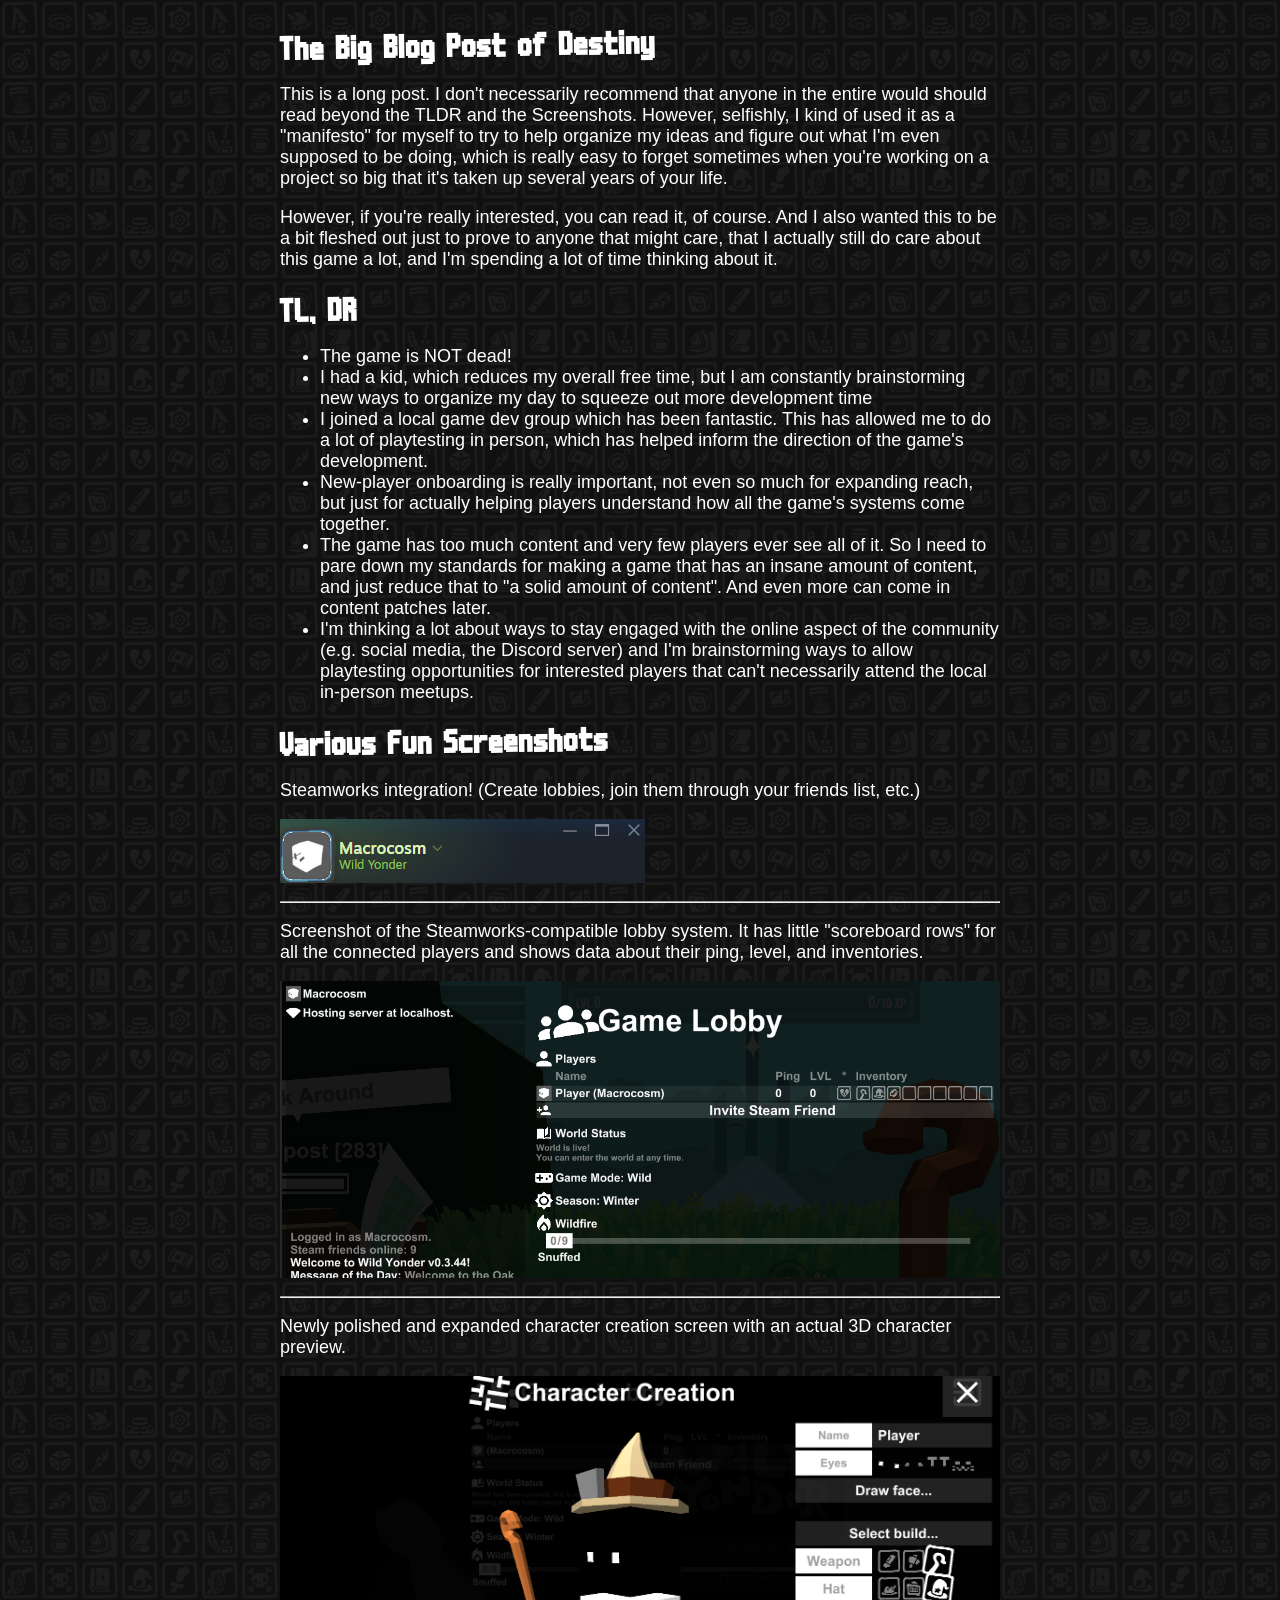
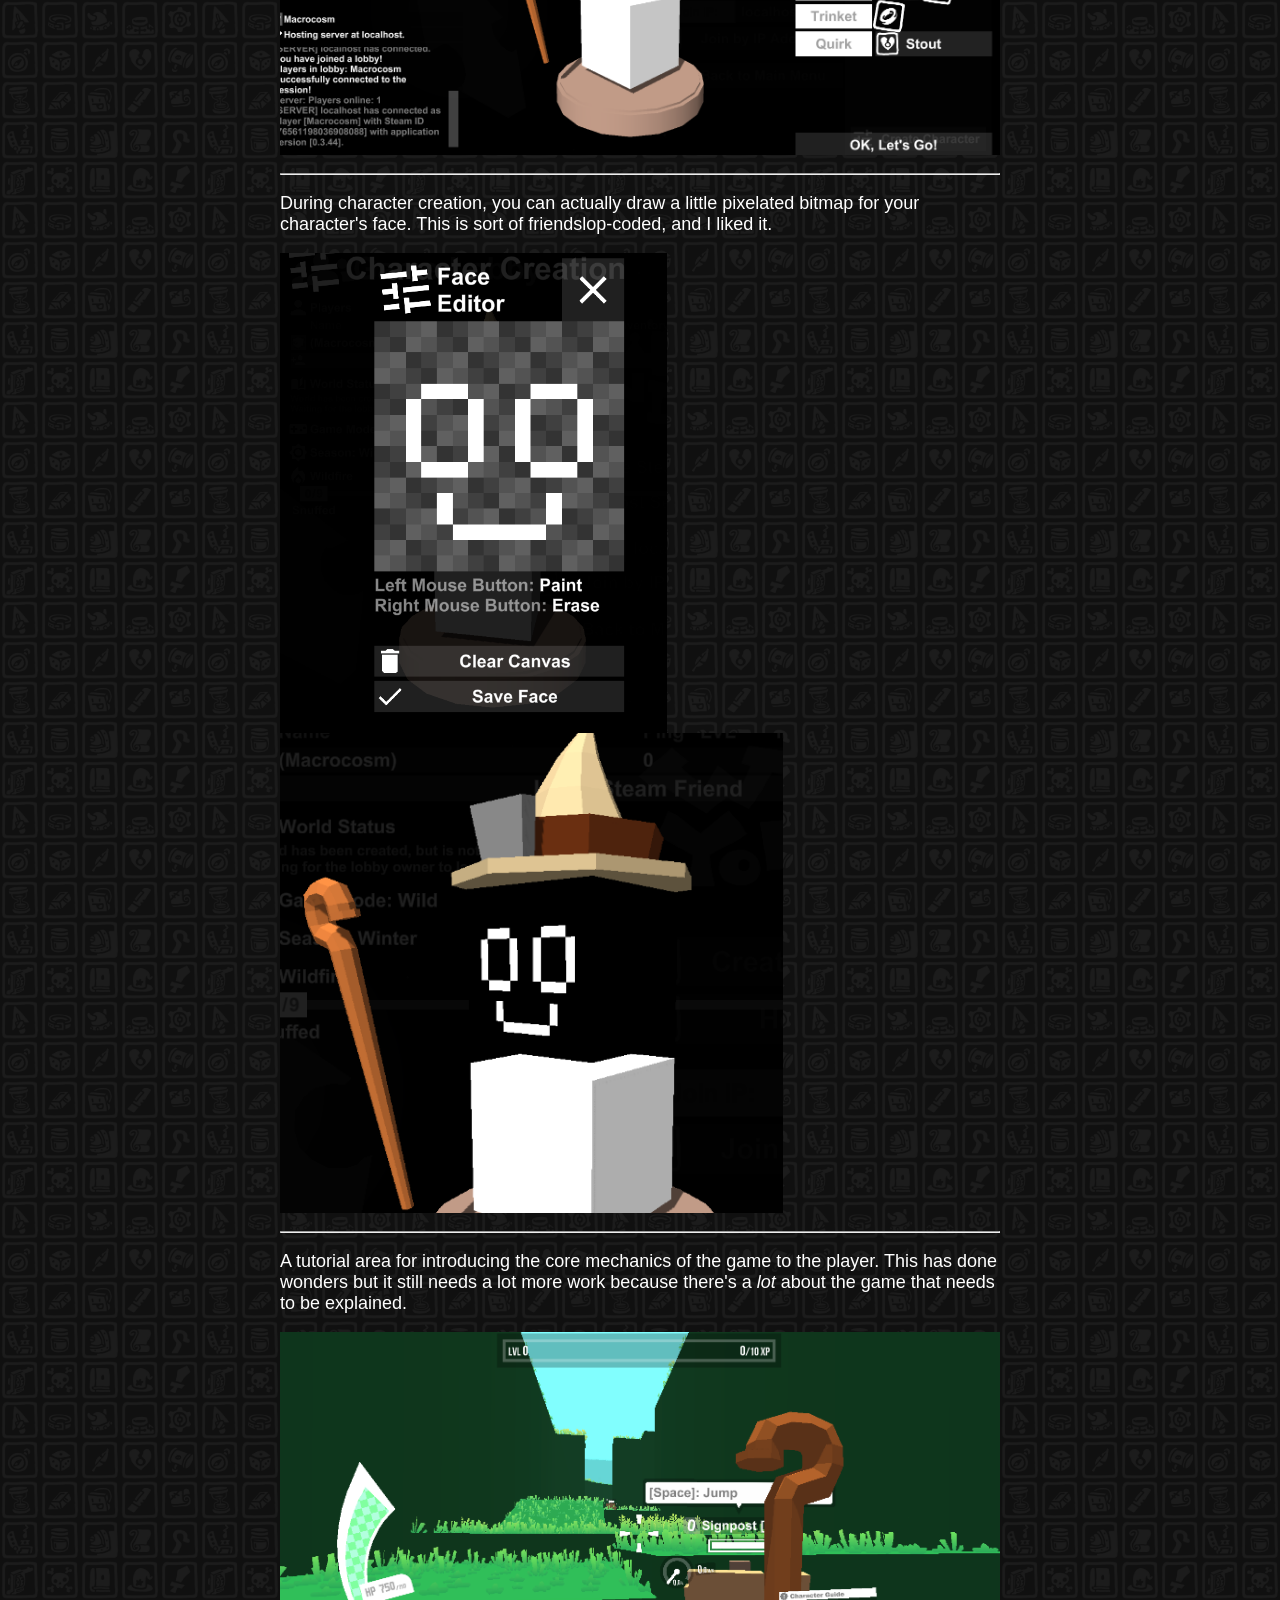
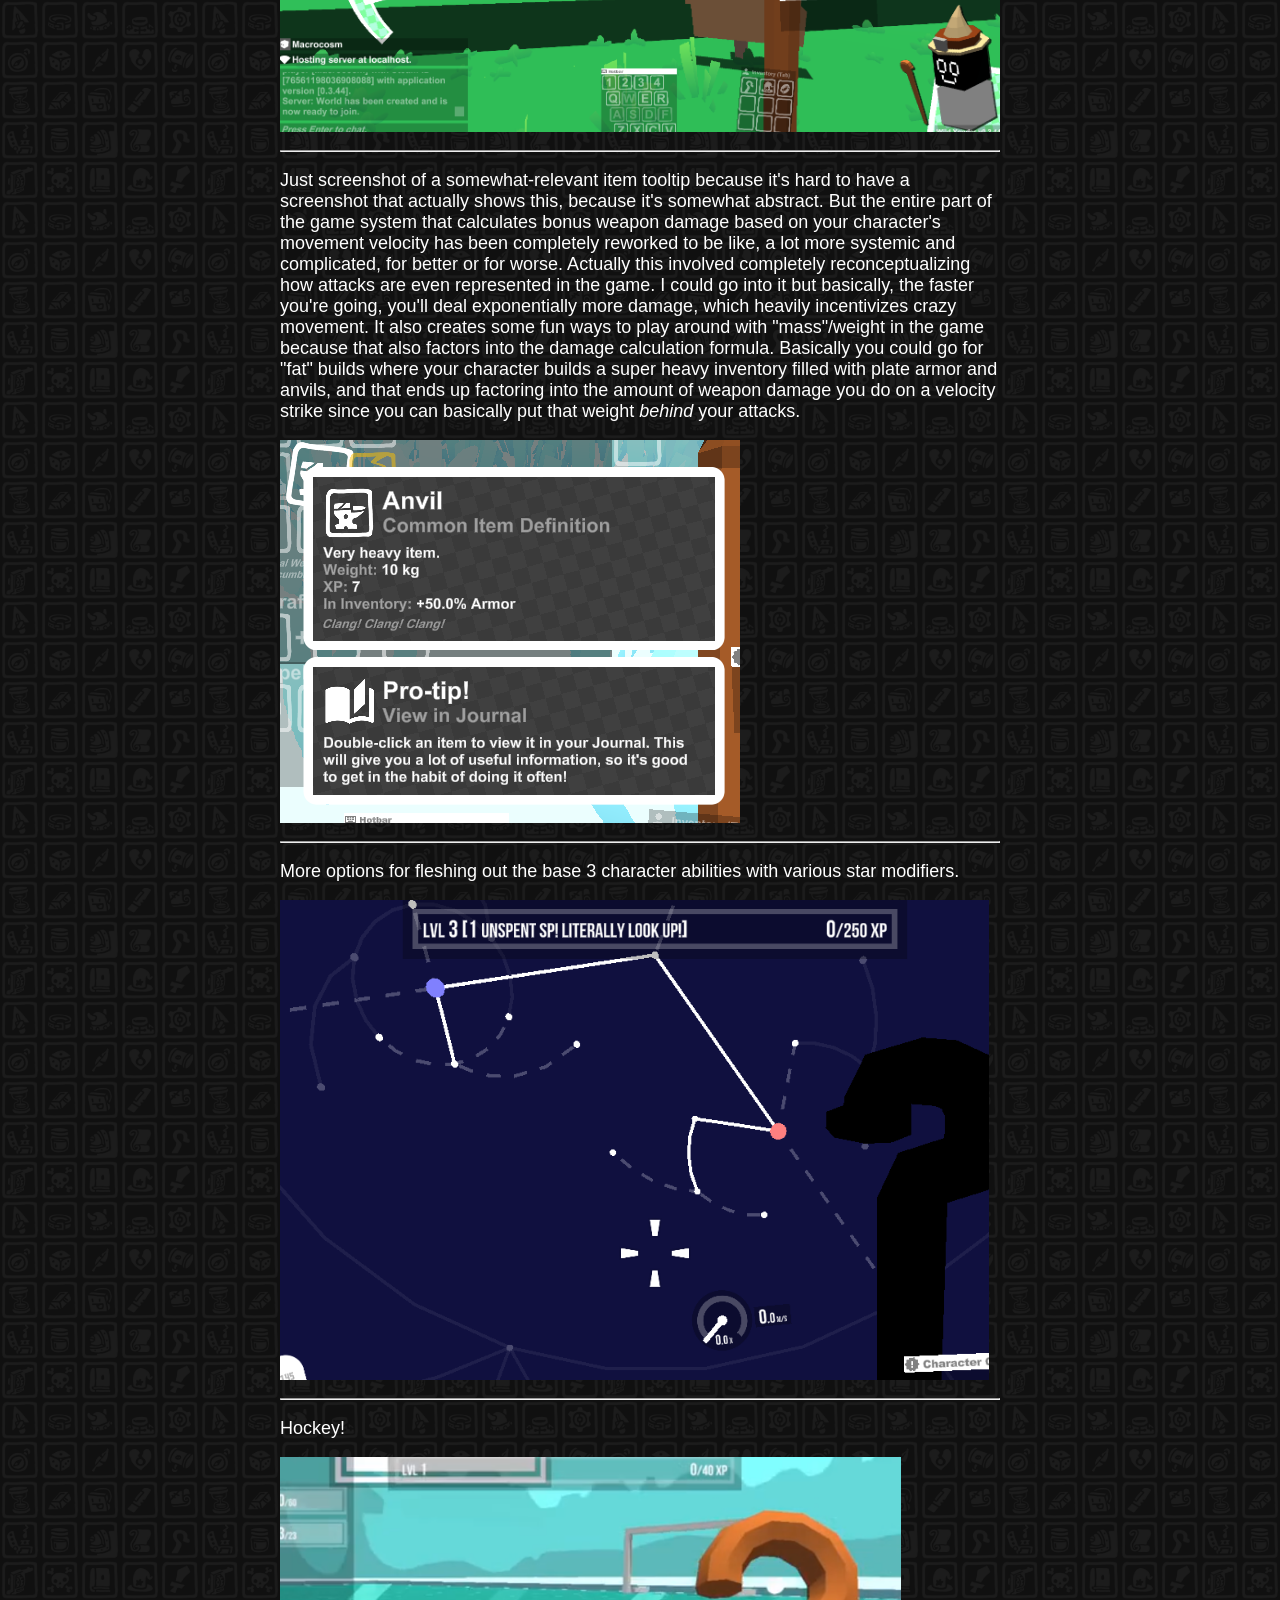
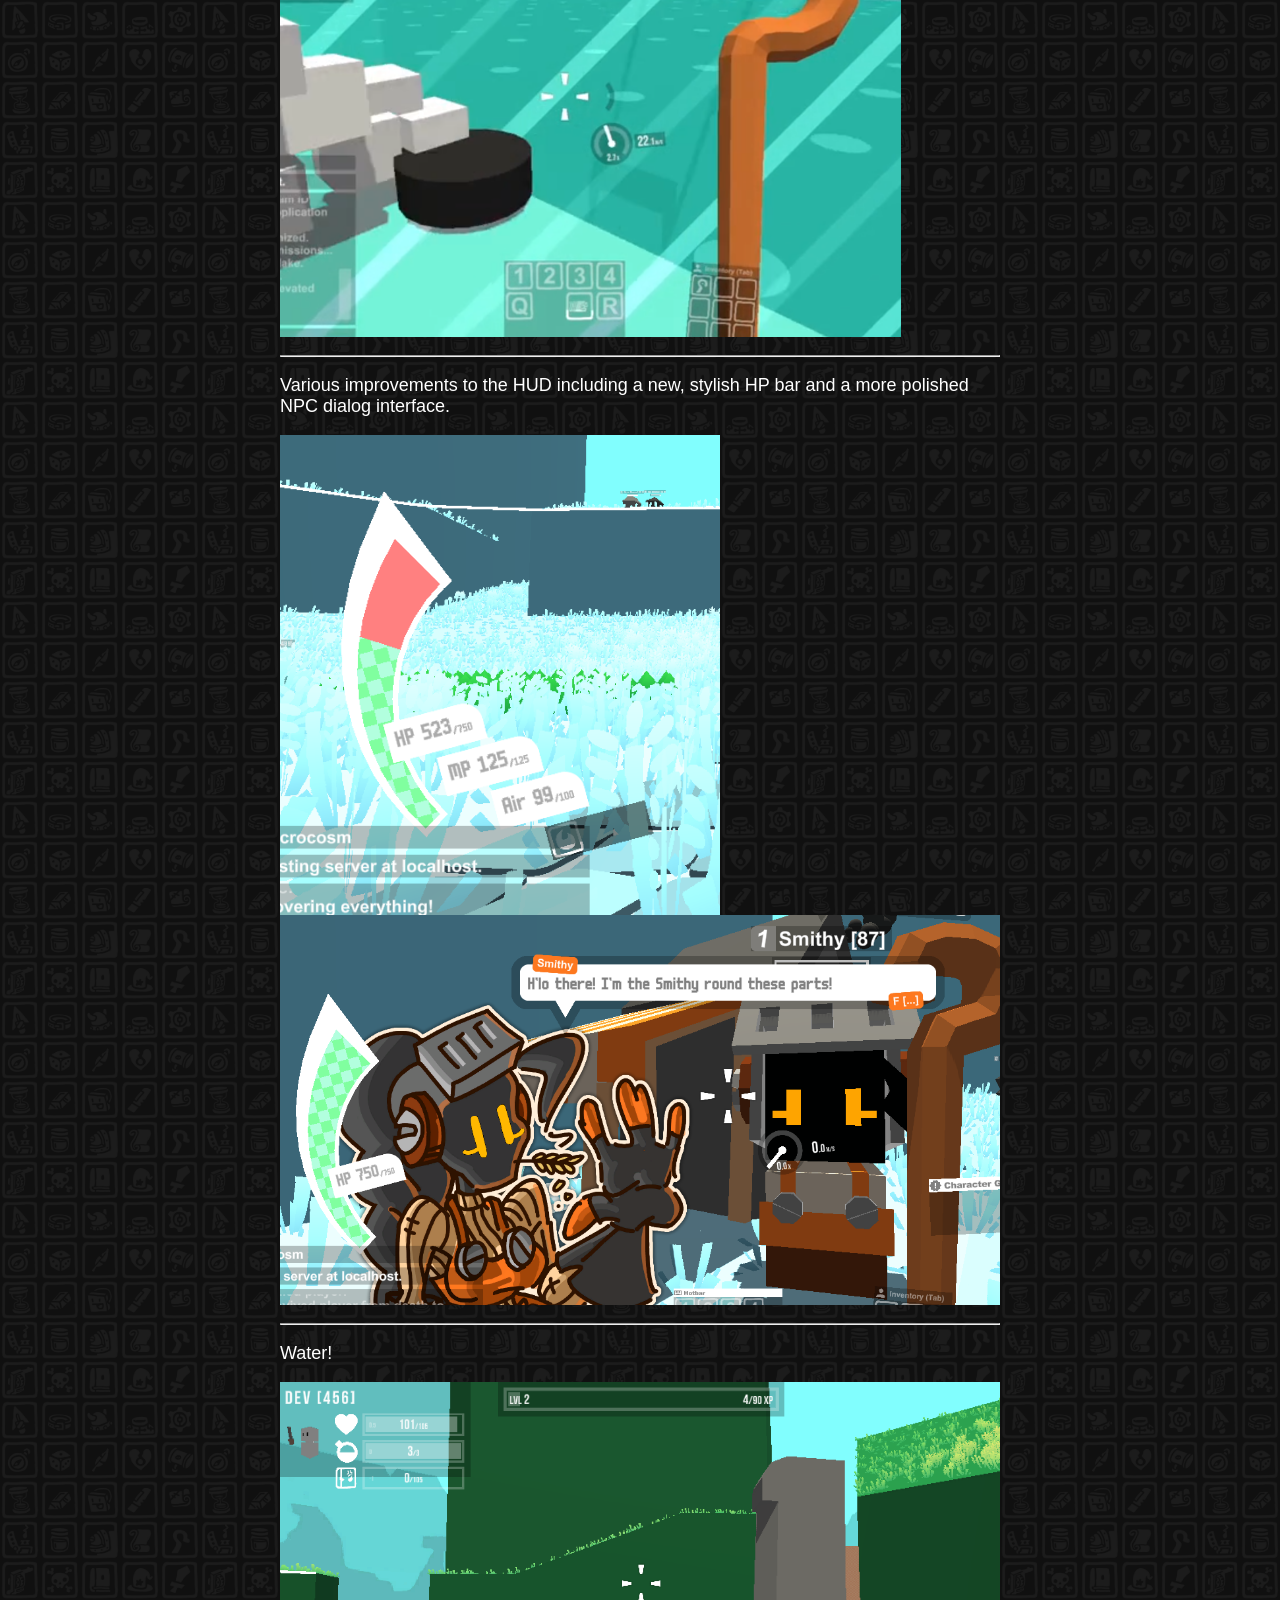
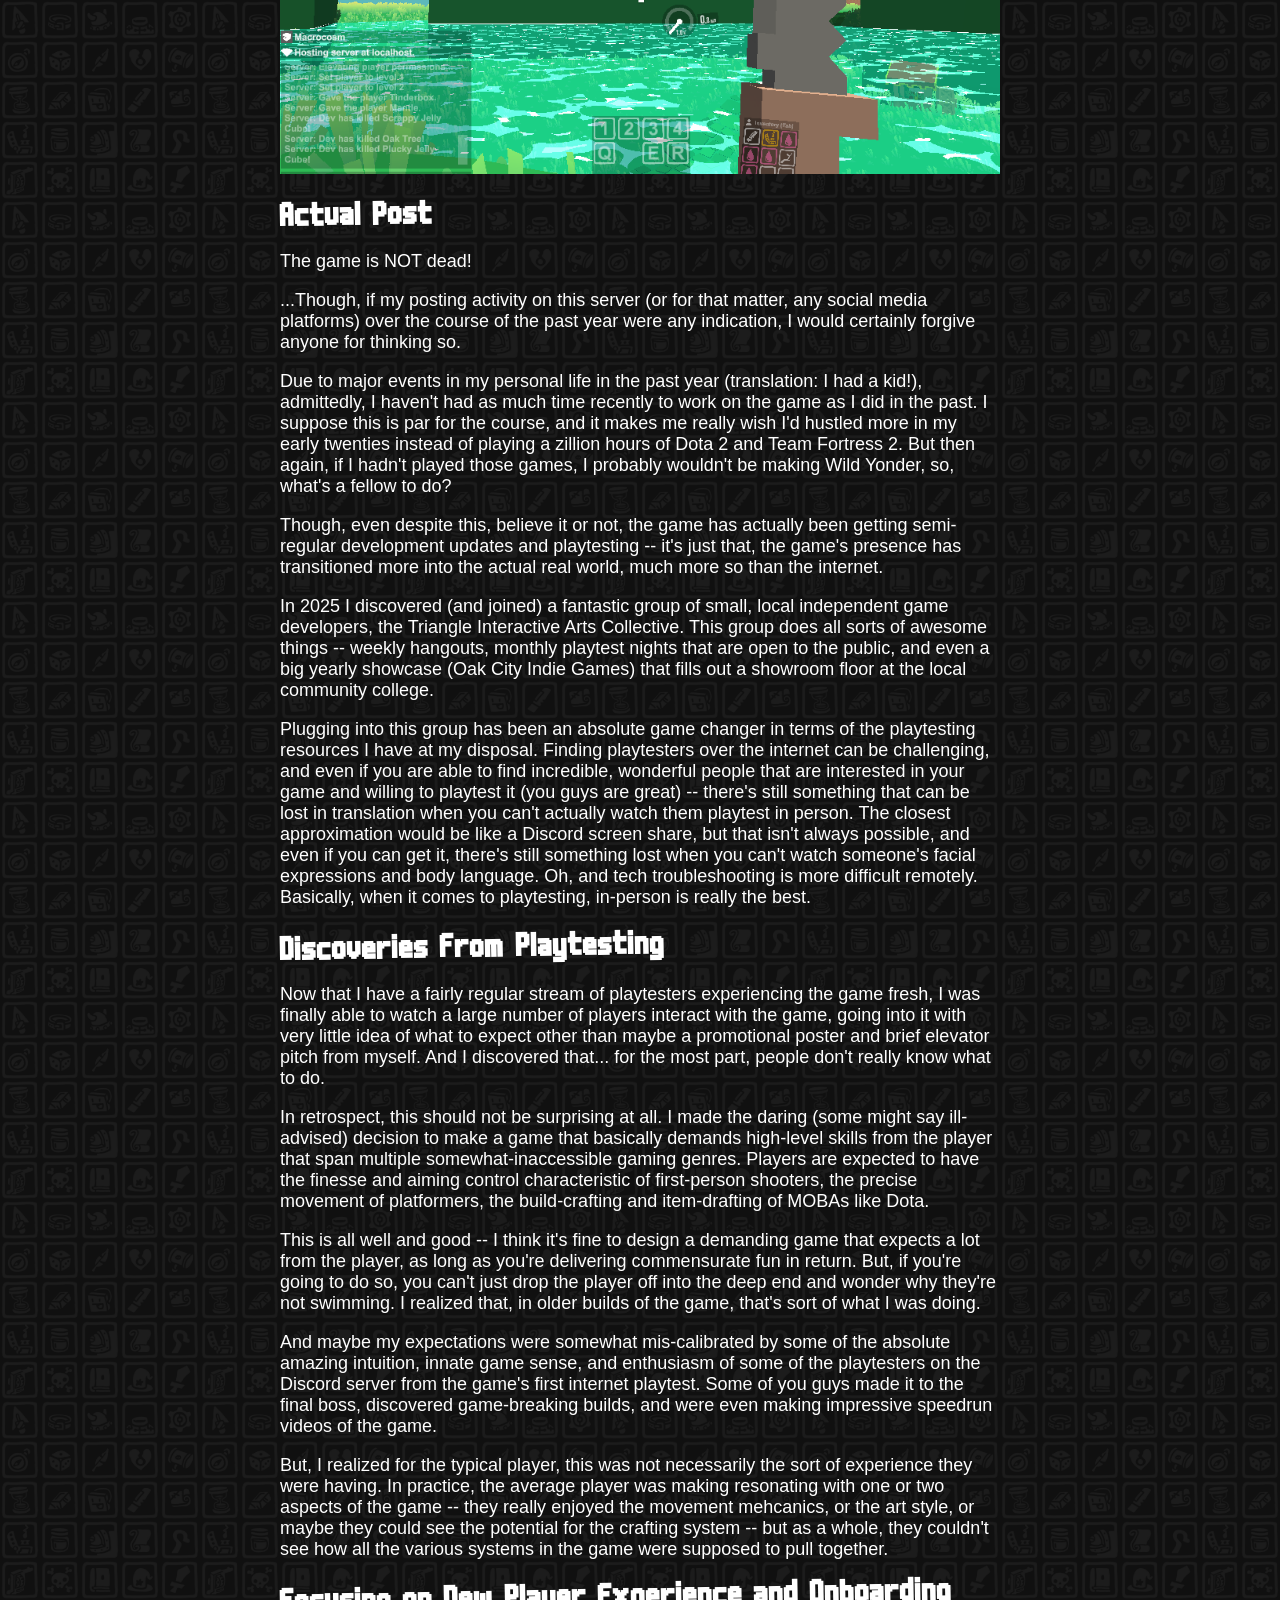
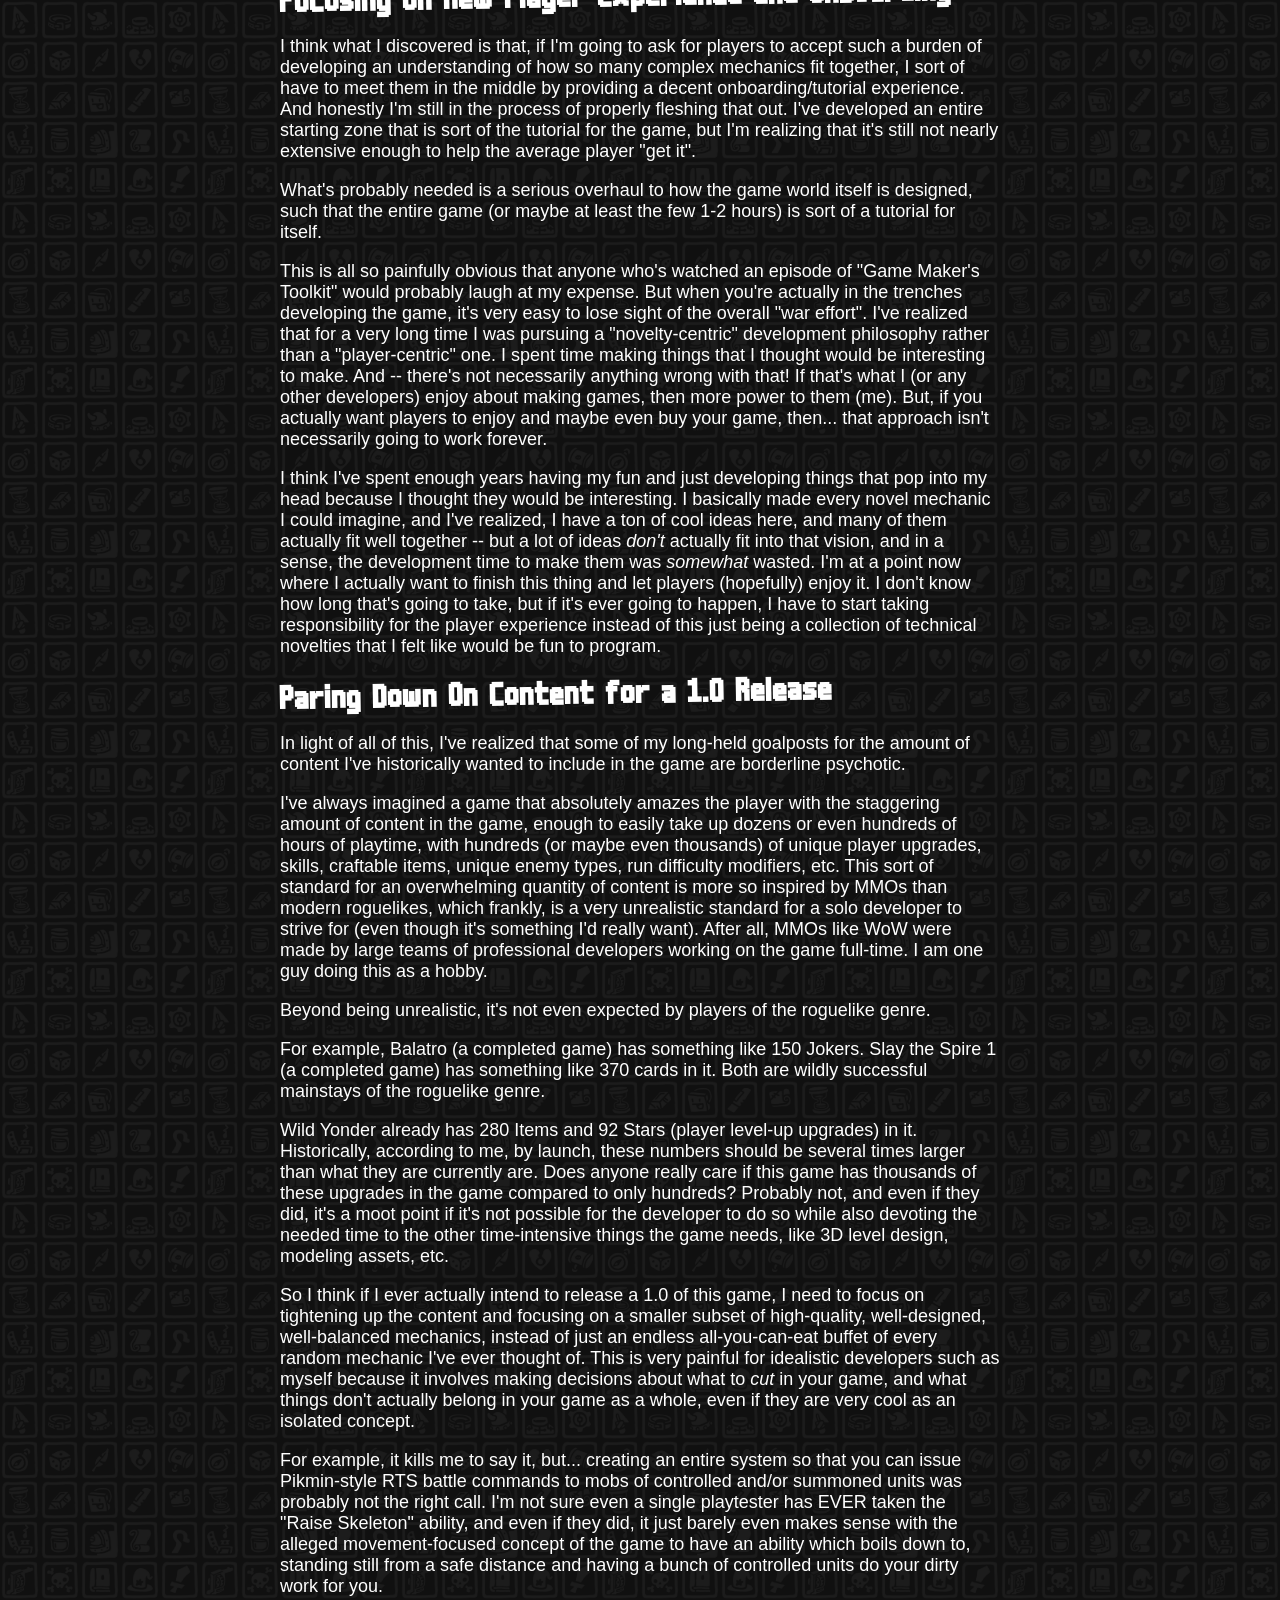
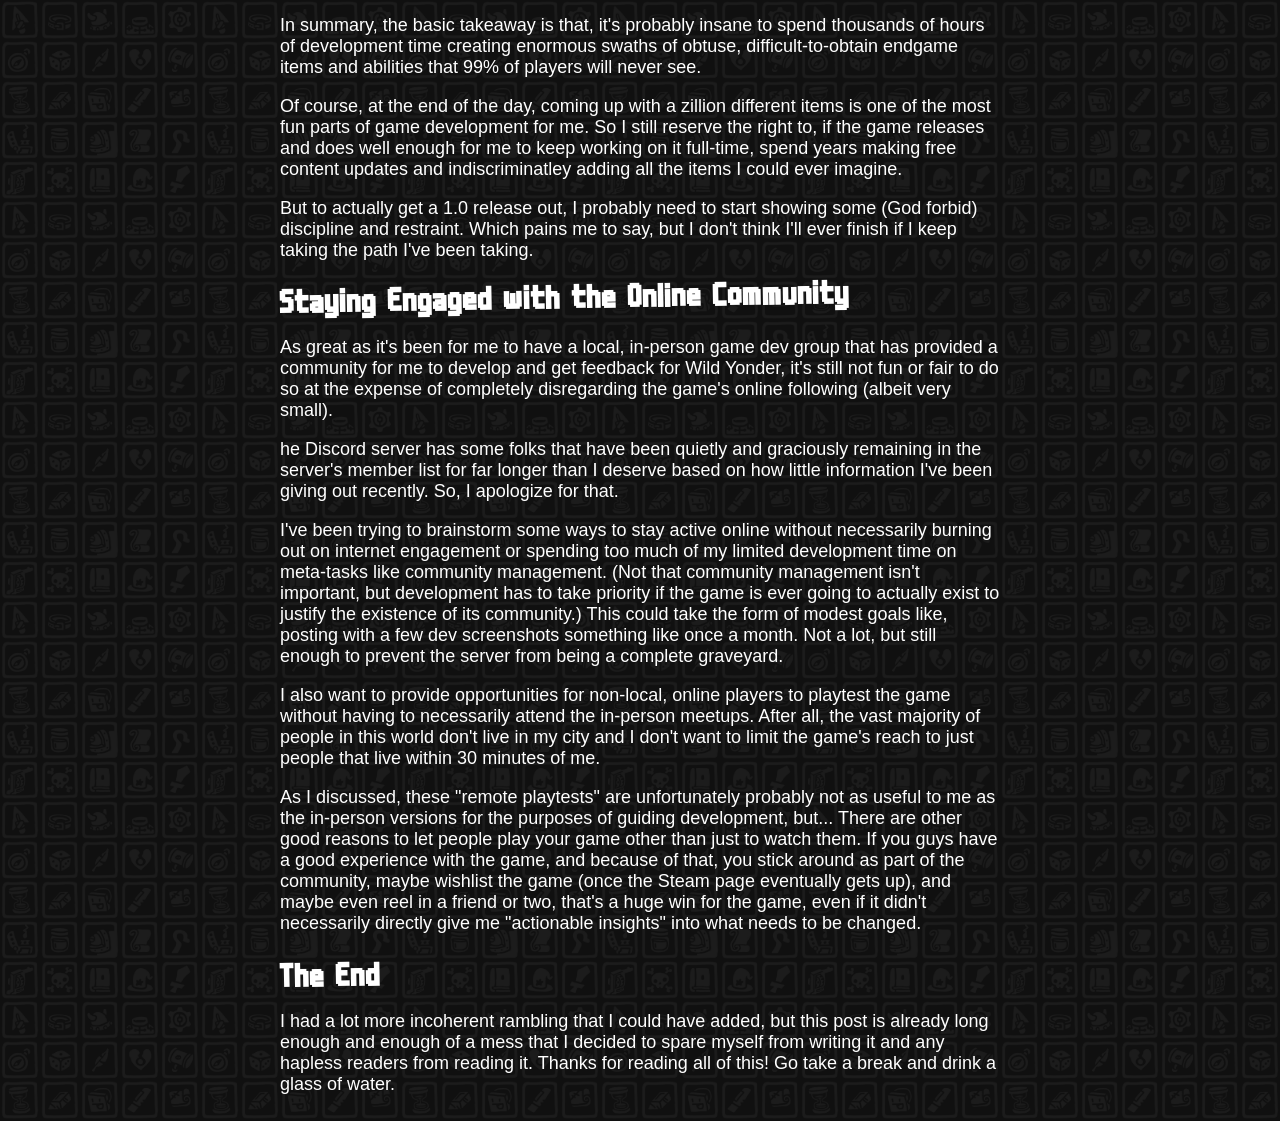
==== blog/1/index.html @ 4a8fd619 "Revise path" ====
<html>
    <head>
        <title>Wild Yonder</title>
        <link rel="stylesheet" href="../../style.css">
    </head>
    <body>
        <div class="post-container">
            <div class="post">
                <h1 id="the-big-blog-post-of-destiny">The Big Blog Post of Destiny</h1>
                <p>This is a long post. I don't necessarily recommend that anyone in the entire would should read beyond the TLDR and the Screenshots. However, selfishly, I kind of used it as a "manifesto" for myself to try to help organize my ideas and figure out what I'm even supposed to be doing, which is really easy to forget sometimes when you're working on a project so big that it's taken up several years of your life.</p>
                <p>However, if you're really interested, you can read it, of course. And I also wanted this to be a bit fleshed out just to prove to anyone that might care, that I actually still do care about this game a lot, and I'm spending a lot of time thinking about it.</p>
                <h1 id="tl-dr">TL, DR</h1>
                <ul>
                    <li>The game is NOT dead!</li>
                    <li>I had a kid, which reduces my overall free time, but I am constantly brainstorming new ways to organize my day to squeeze out more development time</li>
                    <li>I joined a local game dev group which has been fantastic. This has allowed me to do a lot of playtesting in person, which has helped inform the direction of the game's development.</li>
                    <li>New-player onboarding is really important, not even so much for expanding reach, but just for actually helping players understand how all the game's systems come together.</li>
                    <li>The game has too much content and very few players ever see all of it. So I need to pare down my standards for making a game that has an insane amount of content, and just reduce that to "a solid amount of content". And even more can come in content patches later.</li>
                    <li>I'm thinking a lot about ways to stay engaged with the online aspect of the community (e.g. social media, the Discord server) and I'm brainstorming ways to allow playtesting opportunities for interested players that can't necessarily attend the local in-person meetups.</li>
                </ul>
                <h1 id="various-fun-screenshots">Various Fun Screenshots</h1>
                <p>Steamworks integration! (Create lobbies, join them through your friends list, etc.)</p>
                <p><img src="steamworks.png" alt="alt text"></p>
                <hr>
                <p>Screenshot of the Steamworks-compatible lobby system. It has little "scoreboard rows" for all the connected players and shows data about their ping, level, and inventories.</p>
                <p><img src="lobbySystem.png" alt="alt text"></p>
                <hr>
                <p>Newly polished and expanded character creation screen with an actual 3D character preview.</p>
                <p><img src="charCreation.png" alt="alt text"></p>
                <hr>
                <p>During character creation, you can actually draw a little pixelated bitmap for your character's face. This is sort of friendslop-coded, and I liked it.</p>
                <p><img src="faceEditor.png" alt="alt text">
                <img src="faceEditor2.png" alt="alt text"></p>
                <hr>
                <p>A tutorial area for introducing the core mechanics of the game to the player. This has done wonders but it still needs a lot more work because there's a <em>lot</em> about the game that needs to be explained.</p>
                <p><img src="tutorialArea.png" alt="alt text"></p>
                <hr>
                <p>Just screenshot of a somewhat-relevant item tooltip because it's hard to have a screenshot that actually shows this, because it's somewhat abstract. But the entire part of the game system that calculates bonus weapon damage based on your character's movement velocity has been completely reworked to be like, a lot more systemic and complicated, for better or for worse. Actually this involved completely reconceptualizing how attacks are even represented in the game. I could go into it but basically, the faster you're going, you'll deal exponentially more damage, which heavily incentivizes crazy movement. It also creates some fun ways to play around with "mass"/weight in the game because that also factors into the damage calculation formula. Basically you could go for "fat" builds where your character builds a super heavy inventory filled with plate armor and anvils, and that ends up factoring into the amount of weapon damage you do on a velocity strike since you can basically put that weight <em>behind</em> your attacks.</p>
                <p><img src="physicsRefactor.png" alt="alt text"></p>
                <hr>
                <p>More options for fleshing out the base 3 character abilities with various star modifiers.</p>
                <p><img src="constellations.png" alt="alt text"></p>
                <hr>
                <p>Hockey!</p>
                <p><img src="hockey.png" alt="alt text"></p>
                <hr>
                <p>Various improvements to the HUD including a new, stylish HP bar and a more polished NPC dialog interface.</p>
                <p><img src="newHpBar.png" alt="alt text">
                <img src="npcDialog.png" alt="alt text"></p>
                <hr>
                <p>Water! </p>
                <p><img src="water.png" alt="alt text"></p>
                <h1>Actual Post</h1>
                <p>The game is NOT dead!</p>
                <p>...Though, if my posting activity on this server (or for that matter, any social media platforms) over the course of the past year were any indication, I would certainly forgive anyone for thinking so.</p>
                <p>Due to major events in my personal life in the past year (translation: I had a kid!), admittedly, I haven't had as much time recently to work on the game as I did in the past. I suppose this is par for the course, and it makes me really wish I'd hustled more in my early twenties instead of playing a zillion hours of Dota 2 and Team Fortress 2. But then again, if I hadn't played those games, I probably wouldn't be making Wild Yonder, so, what's a fellow to do?</p>
                <p>Though, even despite this, believe it or not, the game has actually been getting semi-regular development updates and playtesting -- it's just that, the game's presence has transitioned more into the actual real world, much more so than the internet.</p>
                <p>In 2025 I discovered (and joined) a fantastic group of small, local independent game developers, the Triangle Interactive Arts Collective. This group does all sorts of awesome things -- weekly hangouts, monthly playtest nights that are open to the public, and even a big yearly showcase (Oak City Indie Games) that fills out a showroom floor at the local community college.</p>
                <p>Plugging into this group has been an absolute game changer in terms of the playtesting resources I have at my disposal. Finding playtesters over the internet can be challenging, and even if you are able to find incredible, wonderful people that are interested in your game and willing to playtest it (you guys are great) -- there's still something that can be lost in translation when you can't actually watch them playtest in person. The closest approximation would be like a Discord screen share, but that isn't always possible, and even if you can get it, there's still something lost when you can't watch someone's facial expressions and body language. Oh, and tech troubleshooting is more difficult remotely. Basically, when it comes to playtesting, in-person is really the best.</p>
                <h1 id="discoveries-from-playtesting">Discoveries From Playtesting</h1>
                <p>Now that I have a fairly regular stream of playtesters experiencing the game fresh, I was finally able to watch a large number of players interact with the game, going into it with very little idea of what to expect other than maybe a promotional poster and brief elevator pitch from myself. And I discovered that... for the most part, people don't really know what to do.</p>
                <p>In retrospect, this should not be surprising at all. I made the daring (some might say ill-advised) decision to make a game that basically demands high-level skills from the player that span multiple somewhat-inaccessible gaming genres. Players are expected to have the finesse and aiming control characteristic of first-person shooters, the precise movement of platformers, the build-crafting and item-drafting of MOBAs like Dota.</p>
                <p>This is all well and good -- I think it's fine to design a demanding game that expects a lot from the player, as long as you're delivering commensurate fun in return. But, if you're going to do so, you can't just drop the player off into the deep end and wonder why they're not swimming. I realized that, in older builds of the game, that's sort of what I was doing.</p>
                <p>And maybe my expectations were somewhat mis-calibrated by some of the absolute amazing intuition, innate game sense, and enthusiasm of some of the playtesters on the Discord server from the game's first internet playtest. Some of you guys made it to the final boss, discovered game-breaking builds, and were even making impressive speedrun videos of the game.</p>
                <p>But, I realized for the typical player, this was not necessarily the sort of experience they were having. In practice, the average player was making resonating with one or two aspects of the game -- they really enjoyed the movement mehcanics, or the art style, or maybe they could see the potential for the crafting system -- but as a whole, they couldn't see how all the various systems in the game were supposed to pull together.</p>
                <h1>Focusing on New Player Experience and Onboarding</h1>
                <p>I think what I discovered is that, if I'm going to ask for players to accept such a burden of developing an understanding of how so many complex mechanics fit together, I sort of have to meet them in the middle by providing a decent onboarding/tutorial experience. And honestly I'm still in the process of properly fleshing that out. I've developed an entire starting zone that is sort of the tutorial for the game, but I'm realizing that it's still not nearly extensive enough to help the average player "get it".</p>
                <p>What's probably needed is a serious overhaul to how the game world itself is designed, such that the entire game (or maybe at least the few 1-2 hours) is sort of a tutorial for itself.</p>
                <p>This is all so painfully obvious that anyone who's watched an episode of "Game Maker's Toolkit" would probably laugh at my expense. But when you're actually in the trenches developing the game, it's very easy to lose sight of the overall "war effort". I've realized that for a very long time I was pursuing a "novelty-centric" development philosophy rather than a "player-centric" one. I spent time making things that I thought would be interesting to make. And -- there's not necessarily anything wrong with that! If that's what I (or any other developers) enjoy about making games, then more power to them (me). But, if you actually want players to enjoy and maybe even buy your game, then... that approach isn't necessarily going to work forever.</p>
                <p>I think I've spent enough years having my fun and just developing things that pop into my head because I thought they would be interesting. I basically made every novel mechanic I could imagine, and I've realized, I have a ton of cool ideas here, and many of them actually fit well together -- but a lot of ideas <em>don't</em> actually fit into that vision, and in a sense, the development time to make them was <em>somewhat</em> wasted. I'm at a point now where I actually want to finish this thing and let players (hopefully) enjoy it. I don't know how long that's going to take, but if it's ever going to happen, I have to start taking responsibility for the player experience instead of this just being a collection of technical novelties that I felt like would be fun to program.</p>
                <h1>Paring Down On Content for a 1.0 Release</h1>
                <p>In light of all of this, I've realized that some of my long-held goalposts for the amount of content I've historically wanted to include in the game are borderline psychotic.</p>
                <p>I've always imagined a game that absolutely amazes the player with the staggering amount of content in the game, enough to easily take up dozens or even hundreds of hours of playtime, with hundreds (or maybe even thousands) of unique player upgrades, skills, craftable items, unique enemy types, run difficulty modifiers, etc. This sort of standard for an overwhelming quantity of content is more so inspired by MMOs than modern roguelikes, which frankly, is a very unrealistic standard for a solo developer to strive for (even though it's something I'd really want). After all, MMOs like WoW were made by large teams of professional developers working on the game full-time. I am one guy doing this as a hobby.</p>
                <p>Beyond being unrealistic, it's not even expected by players of the roguelike genre.</p>
                <p>For example, Balatro (a completed game) has something like 150 Jokers. Slay the Spire 1 (a completed game) has something like 370 cards in it. Both are wildly successful mainstays of the roguelike genre.</p>
                <p>Wild Yonder already has 280 Items and 92 Stars (player level-up upgrades) in it. Historically, according to me, by launch, these numbers should be several times larger than what they are currently are. Does anyone really care if this game has thousands of these upgrades in the game compared to only hundreds? Probably not, and even if they did, it's a moot point if it's not possible for the developer to do so while also devoting the needed time to the other time-intensive things the game needs, like 3D level design, modeling assets, etc.</p>
                <p>So I think if I ever actually intend to release a 1.0 of this game, I need to focus on tightening up the content and focusing on a smaller subset of high-quality, well-designed, well-balanced mechanics, instead of just an endless all-you-can-eat buffet of every random mechanic I've ever thought of. This is very painful for idealistic developers such as myself because it involves making decisions about what to <em>cut</em> in your game, and what things don't actually belong in your game as a whole, even if they are very cool as an isolated concept.</p>
                <p>For example, it kills me to say it, but... creating an entire system so that you can issue Pikmin-style RTS battle commands to mobs of controlled and/or summoned units was probably not the right call. I'm not sure even a single playtester has EVER taken the "Raise Skeleton" ability, and even if they did, it just barely even makes sense with the alleged movement-focused concept of the game to have an ability which boils down to, standing still from a safe distance and having a bunch of controlled units do your dirty work for you.</p>
                <p>In summary, the basic takeaway is that, it's probably insane to spend thousands of hours of development time creating enormous swaths of obtuse, difficult-to-obtain endgame items and abilities that 99% of players will never see.</p>
                <p>Of course, at the end of the day, coming up with a zillion different items is one of the most fun parts of game development for me. So I still reserve the right to, if the game releases and does well enough for me to keep working on it full-time, spend years making free content updates and indiscriminatley adding all the items I could ever imagine.</p>
                <p>But to actually get a 1.0 release out, I probably need to start showing some (God forbid) discipline and restraint. Which pains me to say, but I don't think I'll ever finish if I keep taking the path I've been taking.</p>
                <h1>Staying Engaged with the Online Community</h1>
                <p>As great as it's been for me to have a local, in-person game dev group that has provided a community for me to develop and get feedback for Wild Yonder, it's still not fun or fair to do so at the expense of completely disregarding the game's online following (albeit very small). </p>
                <p>he Discord server has some folks that have been quietly and graciously remaining in the server's member list for far longer than I deserve based on how little information I've been giving out recently. So, I apologize for that.</p>
                <p>I've been trying to brainstorm some ways to stay active online without necessarily burning out on internet engagement or spending too much of my limited development time on meta-tasks like community management. (Not that community management isn't important, but development has to take priority if the game is ever going to actually exist to justify the existence of its community.) This could take the form of modest goals like, posting with a few dev screenshots something like once a month. Not a lot, but still enough to prevent the server from being a complete graveyard.</p>
                <p>I also want to provide opportunities for non-local, online players to playtest the game without having to necessarily attend the in-person meetups. After all, the vast majority of people in this world don't live in my city and I don't want to limit the game's reach to just people that live within 30 minutes of me.</p>
                <p>As I discussed, these "remote playtests" are unfortunately probably not as useful to me as the in-person versions for the purposes of guiding development, but... There are other good reasons to let people play your game other than just to watch them. If you guys have a good experience with the game, and because of that, you stick around as part of the community, maybe wishlist the game (once the Steam page eventually gets up), and maybe even reel in a friend or two, that's a huge win for the game, even if it didn't necessarily directly give me "actionable insights" into what needs to be changed.</p>
                <h1>The End</h1>
                <p>I had a lot more incoherent rambling that I could have added, but this post is already long enough and enough of a mess that I decided to spare myself from writing it and any hapless readers from reading it. Thanks for reading all of this! Go take a break and drink a glass of water.</p>
            </div>
        </div>
    </body>
</html>
---- style.css ----
@font-face
{
  font-family: 'm6x11';
  src: url('m6x11.ttf') format('truetype');
  font-weight: normal;
  font-style: normal;
  font-display: swap;
}

h1
{
	font-family: 'm6x11', sans-serif;
	font-size: 33px;
	letter-spacing: 1px;
	rotate: -1deg;
}

@keyframes scrollingBg {
	from {background-position: 0px 0px;}
	to {background-position: 200px 200px;}
}

body
{
    color: white;
	font: 18px Arial, sans-serif;
	background-image: url(tileBg.png);
    background-color: rgb(16, 16, 16);
    background-size: 200px;
	animation-name: scrollingBg;
	animation-duration: 30s;
	animation-iteration-count: infinite;
	animation-timing-function: linear;
}

a
{
	color: gray;
}

a:visited
{
	color: gray;
}

.dynamic, .dynamic-header
{
	padding: 6px 12px 6px 12px;
}

.dynamic-header
{
	font:  12px monospace;
	background-color: #a8a8a8;
	margin-bottom: 0;
}

.dynamic
{
	font:  18px monospace;
	background-color: #545454;
	color: white;
	margin-top: 0;
}

a .dynamic
{
	text-decoration: underline;
	text-decoration-color: white;
}

.post-container {
	display: flex;
  	justify-content: center;
}

.post {
	max-width: 720px;
}

.post img {
	max-width: 100%;
	max-height: 480px;
}
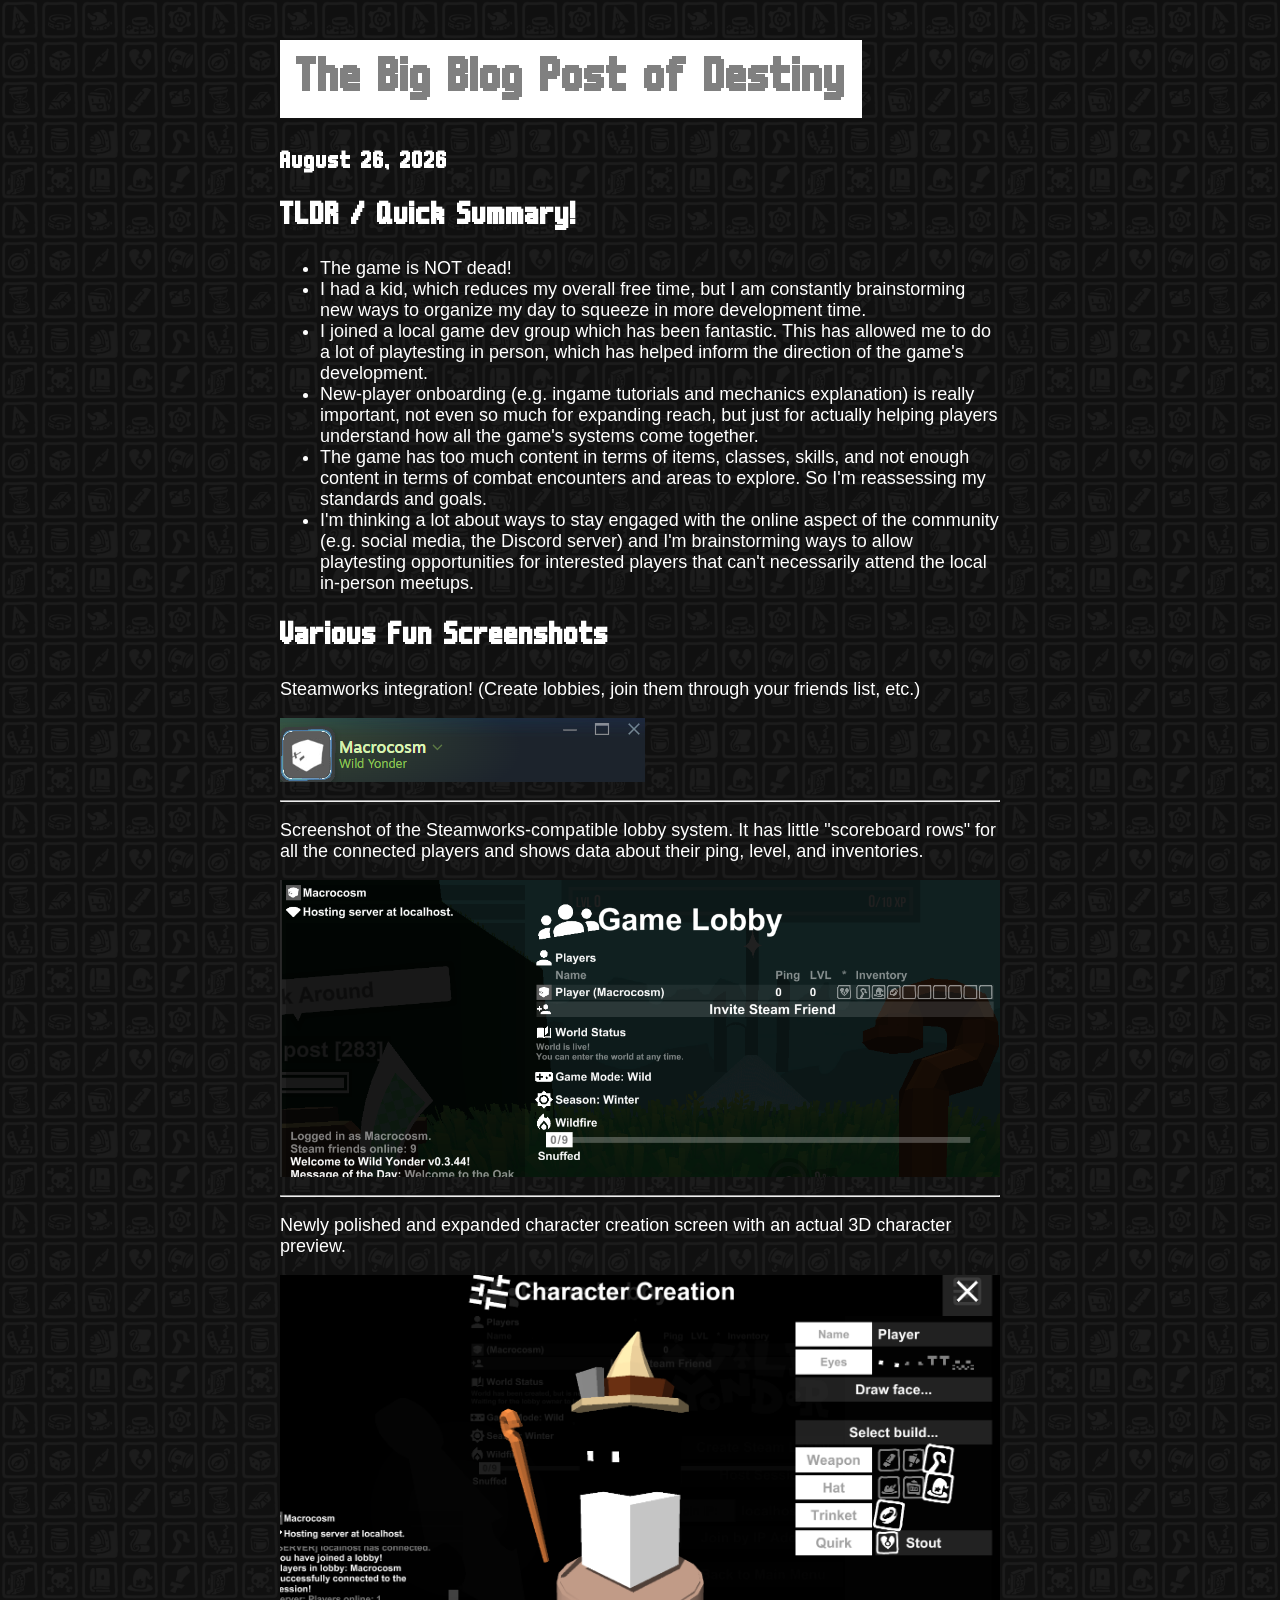
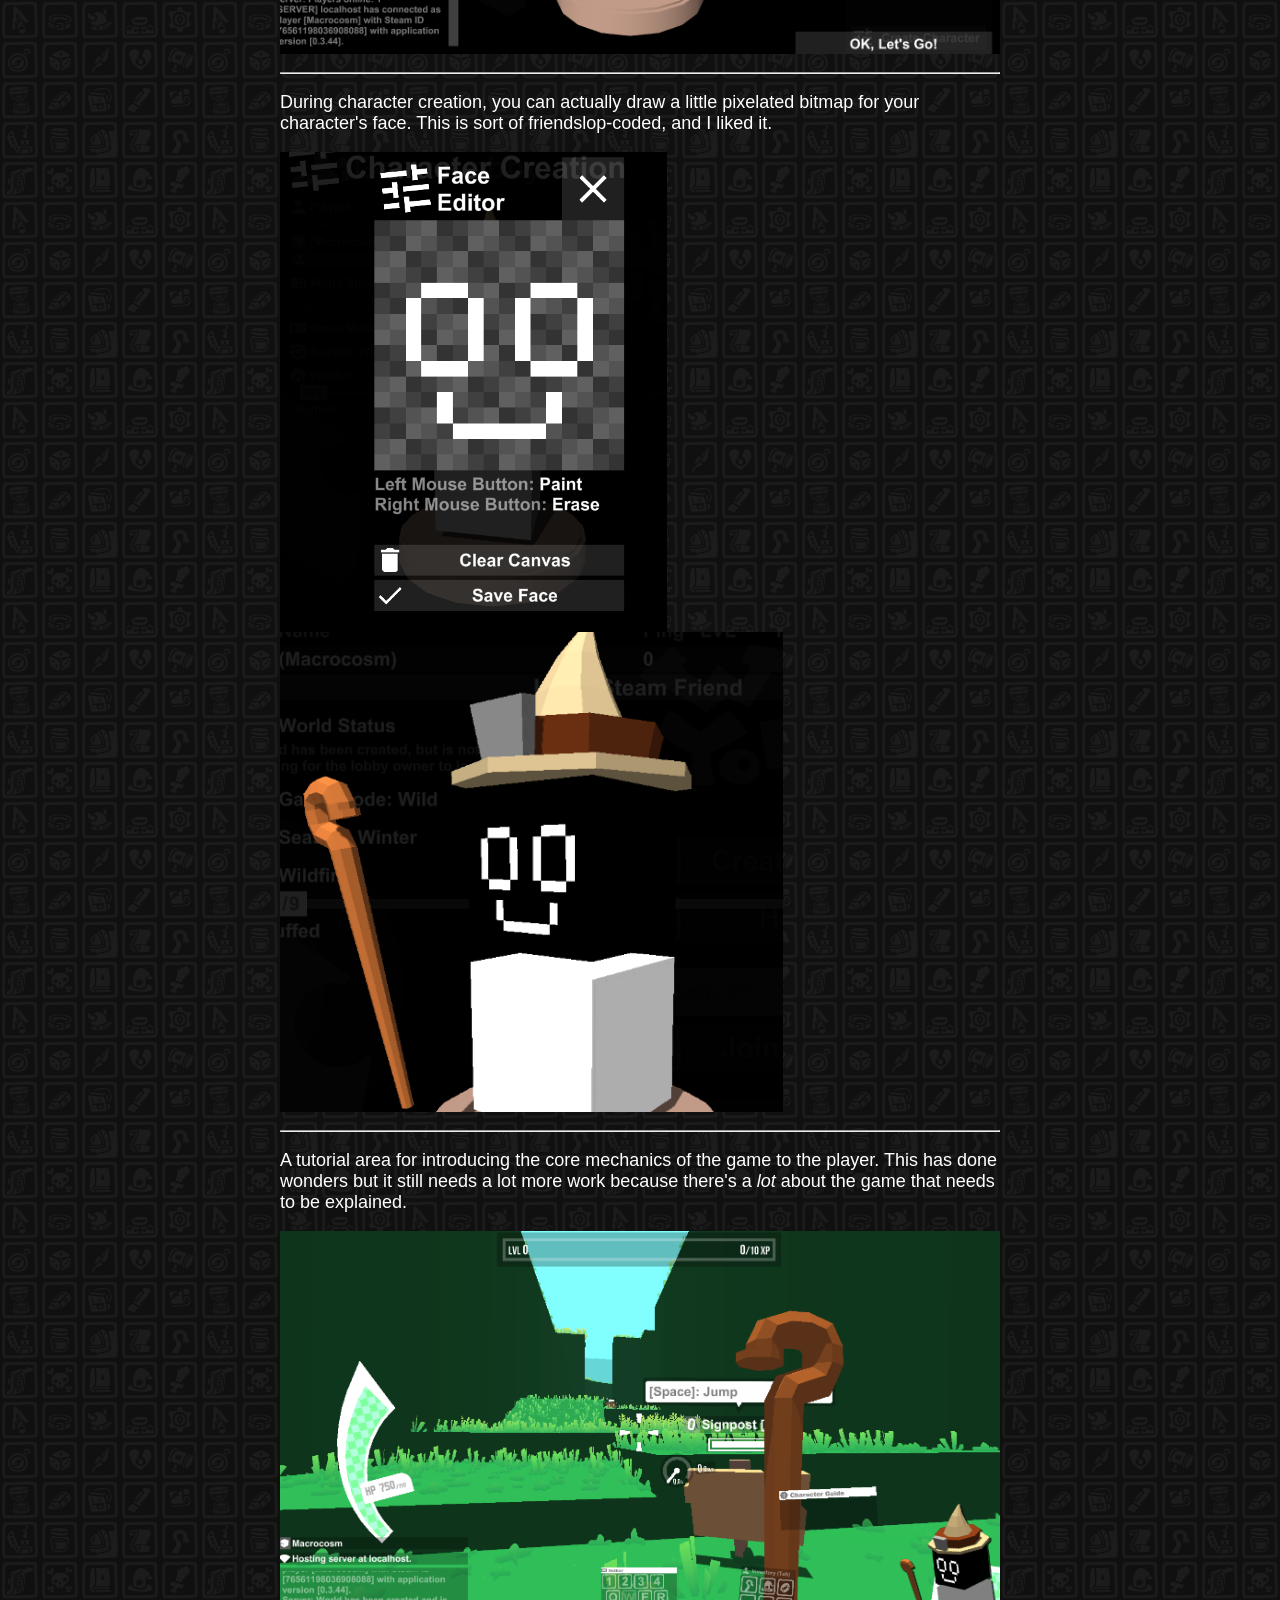
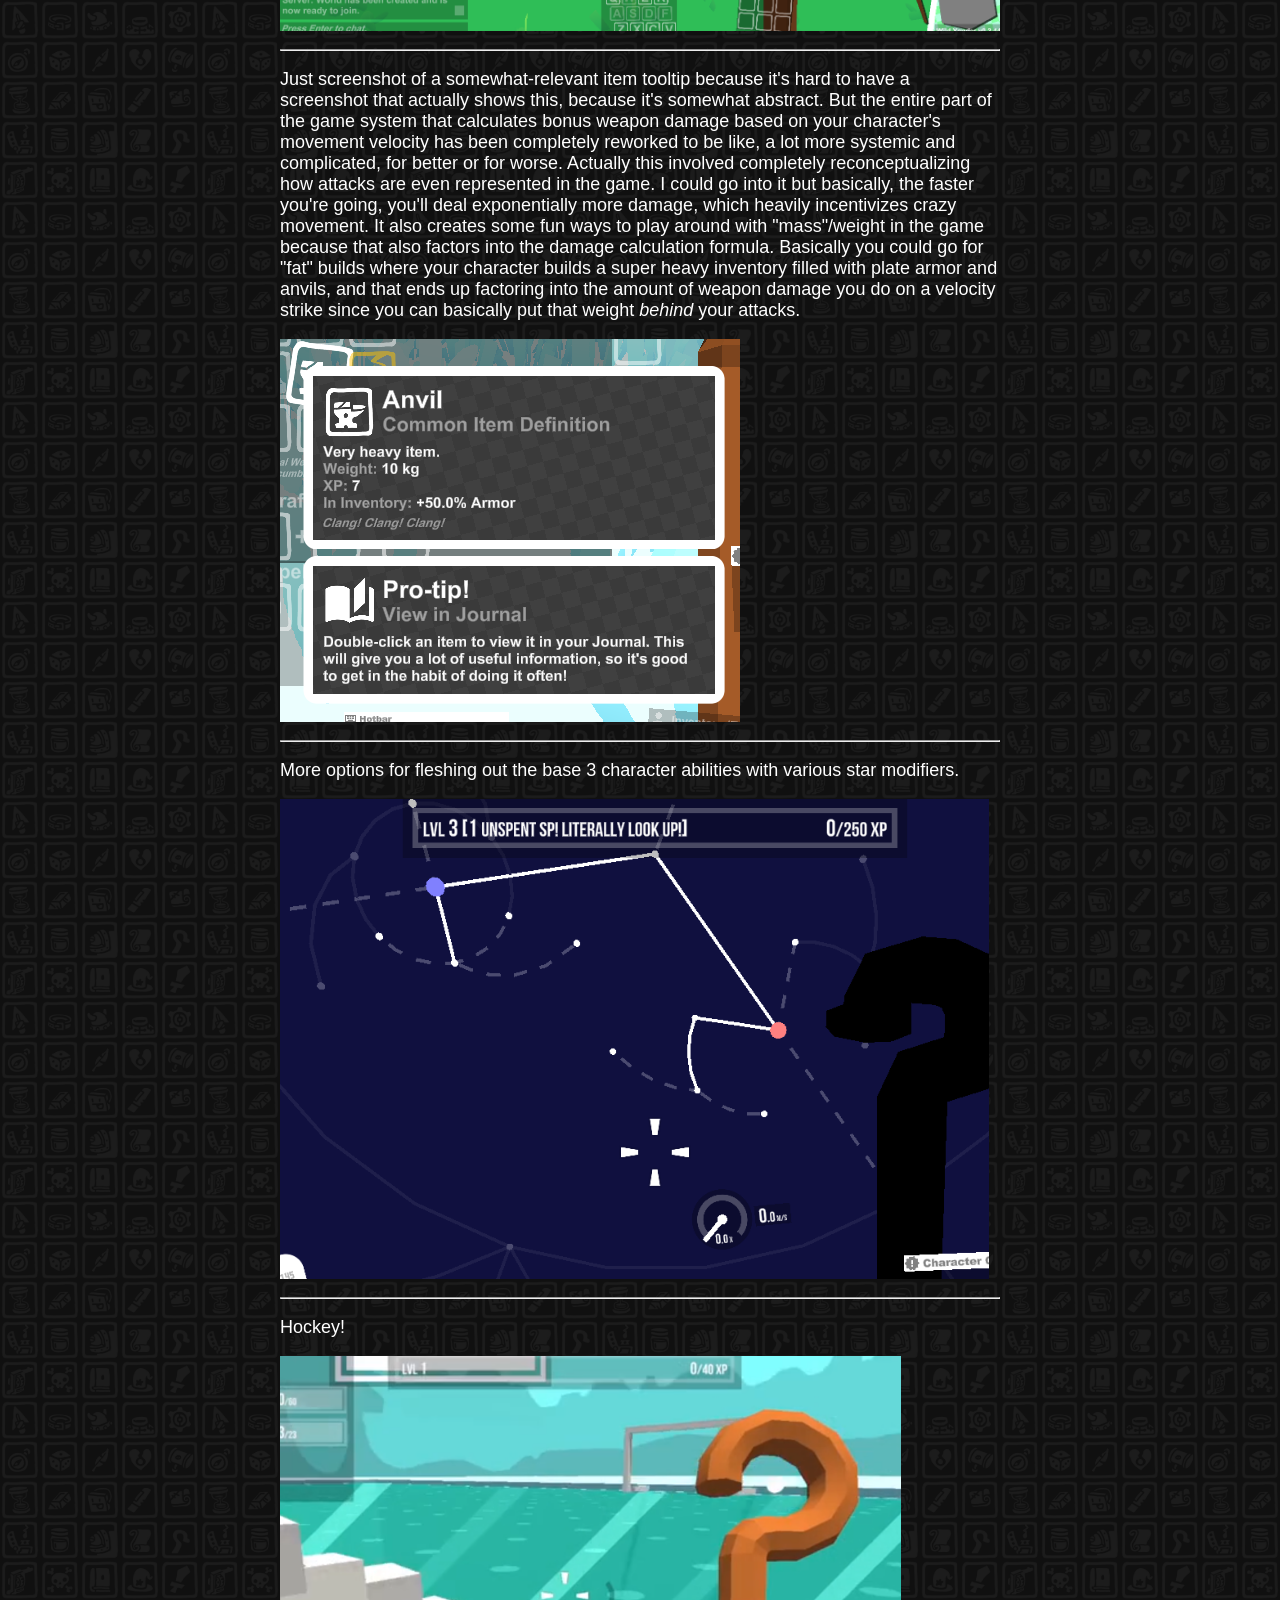
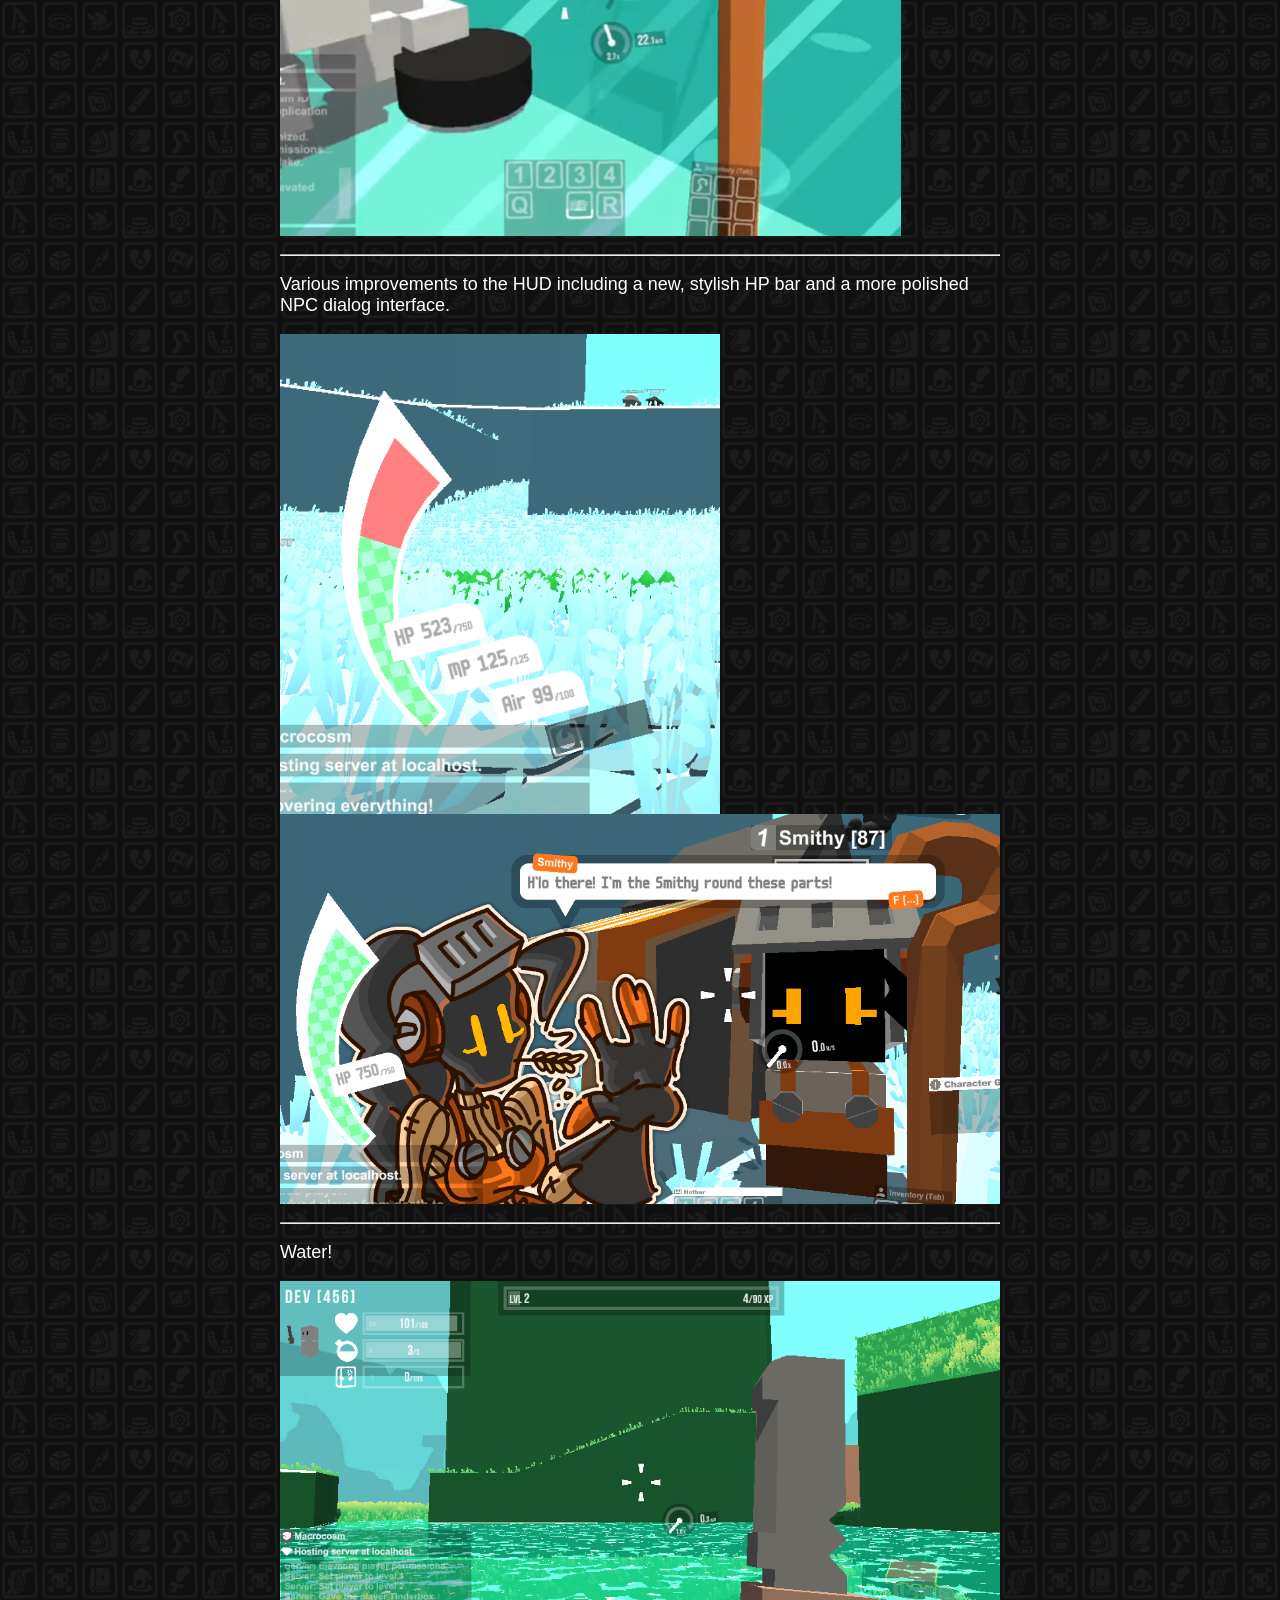
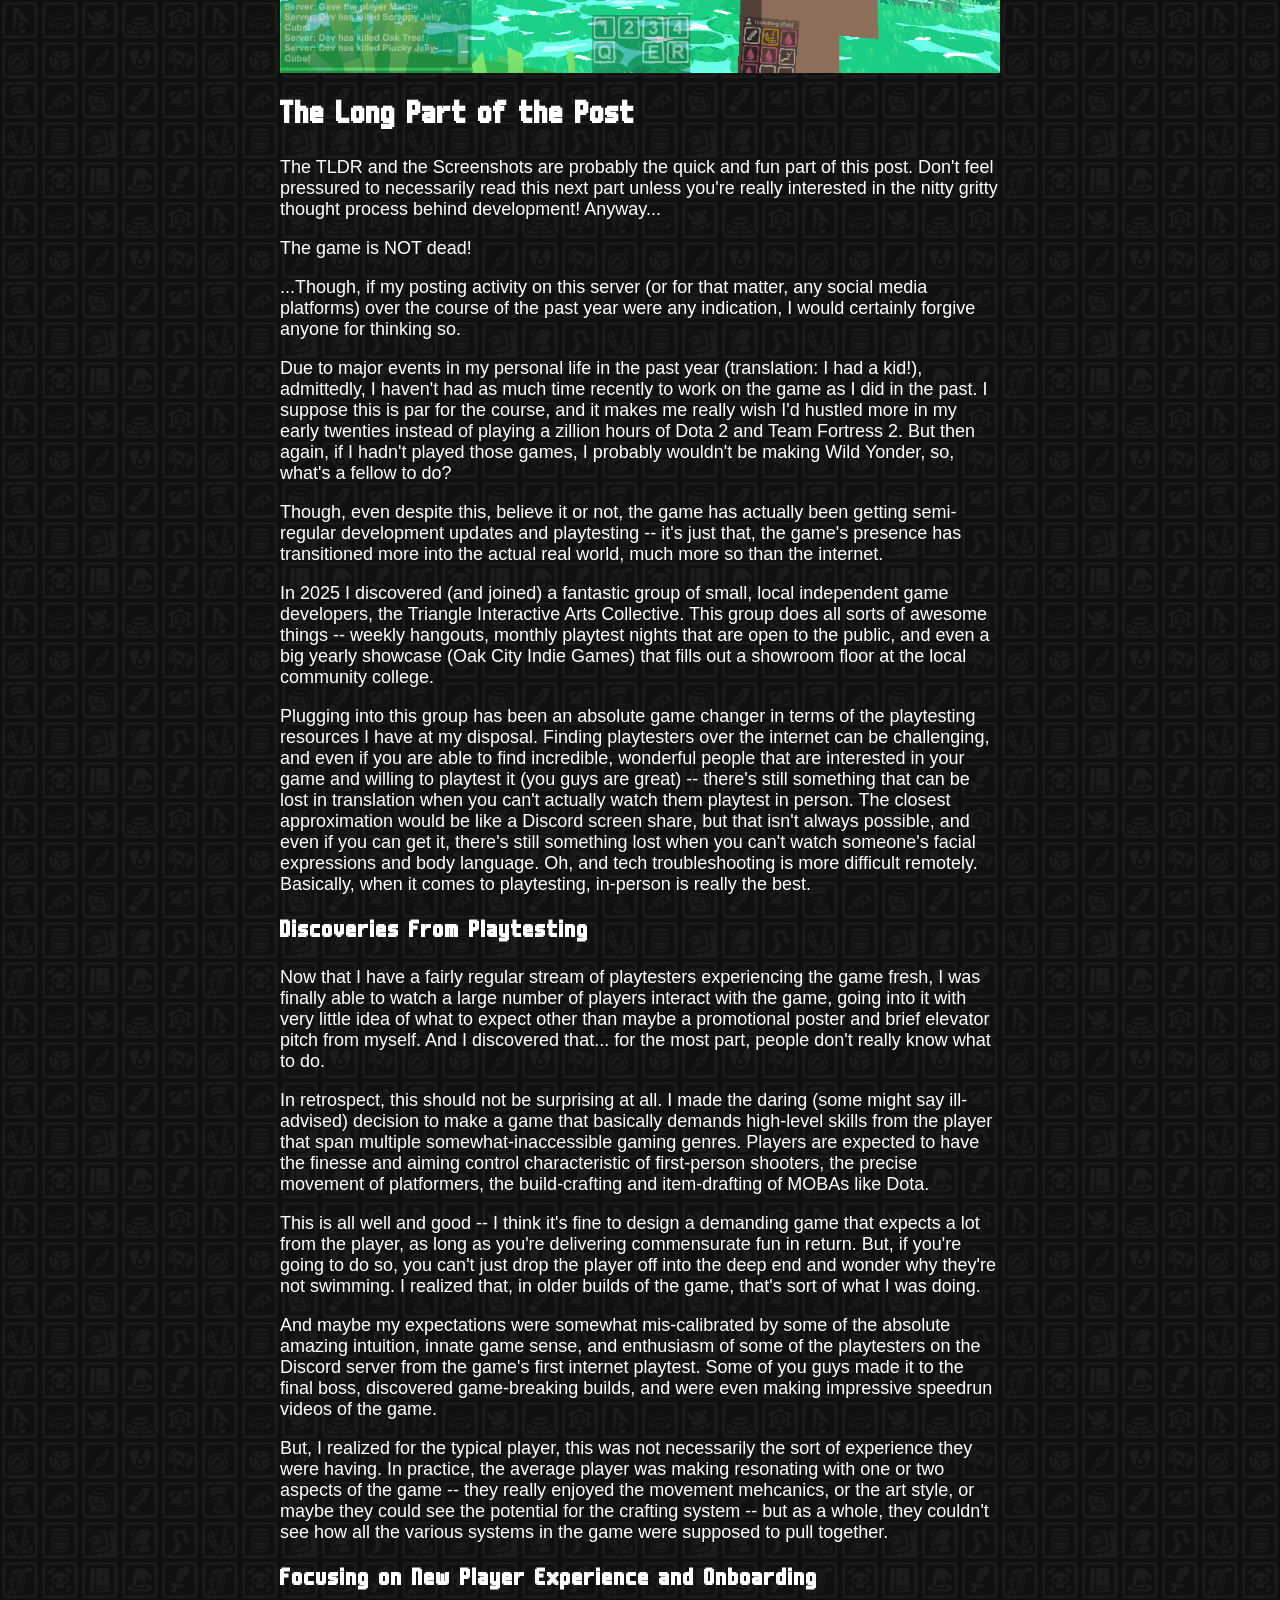
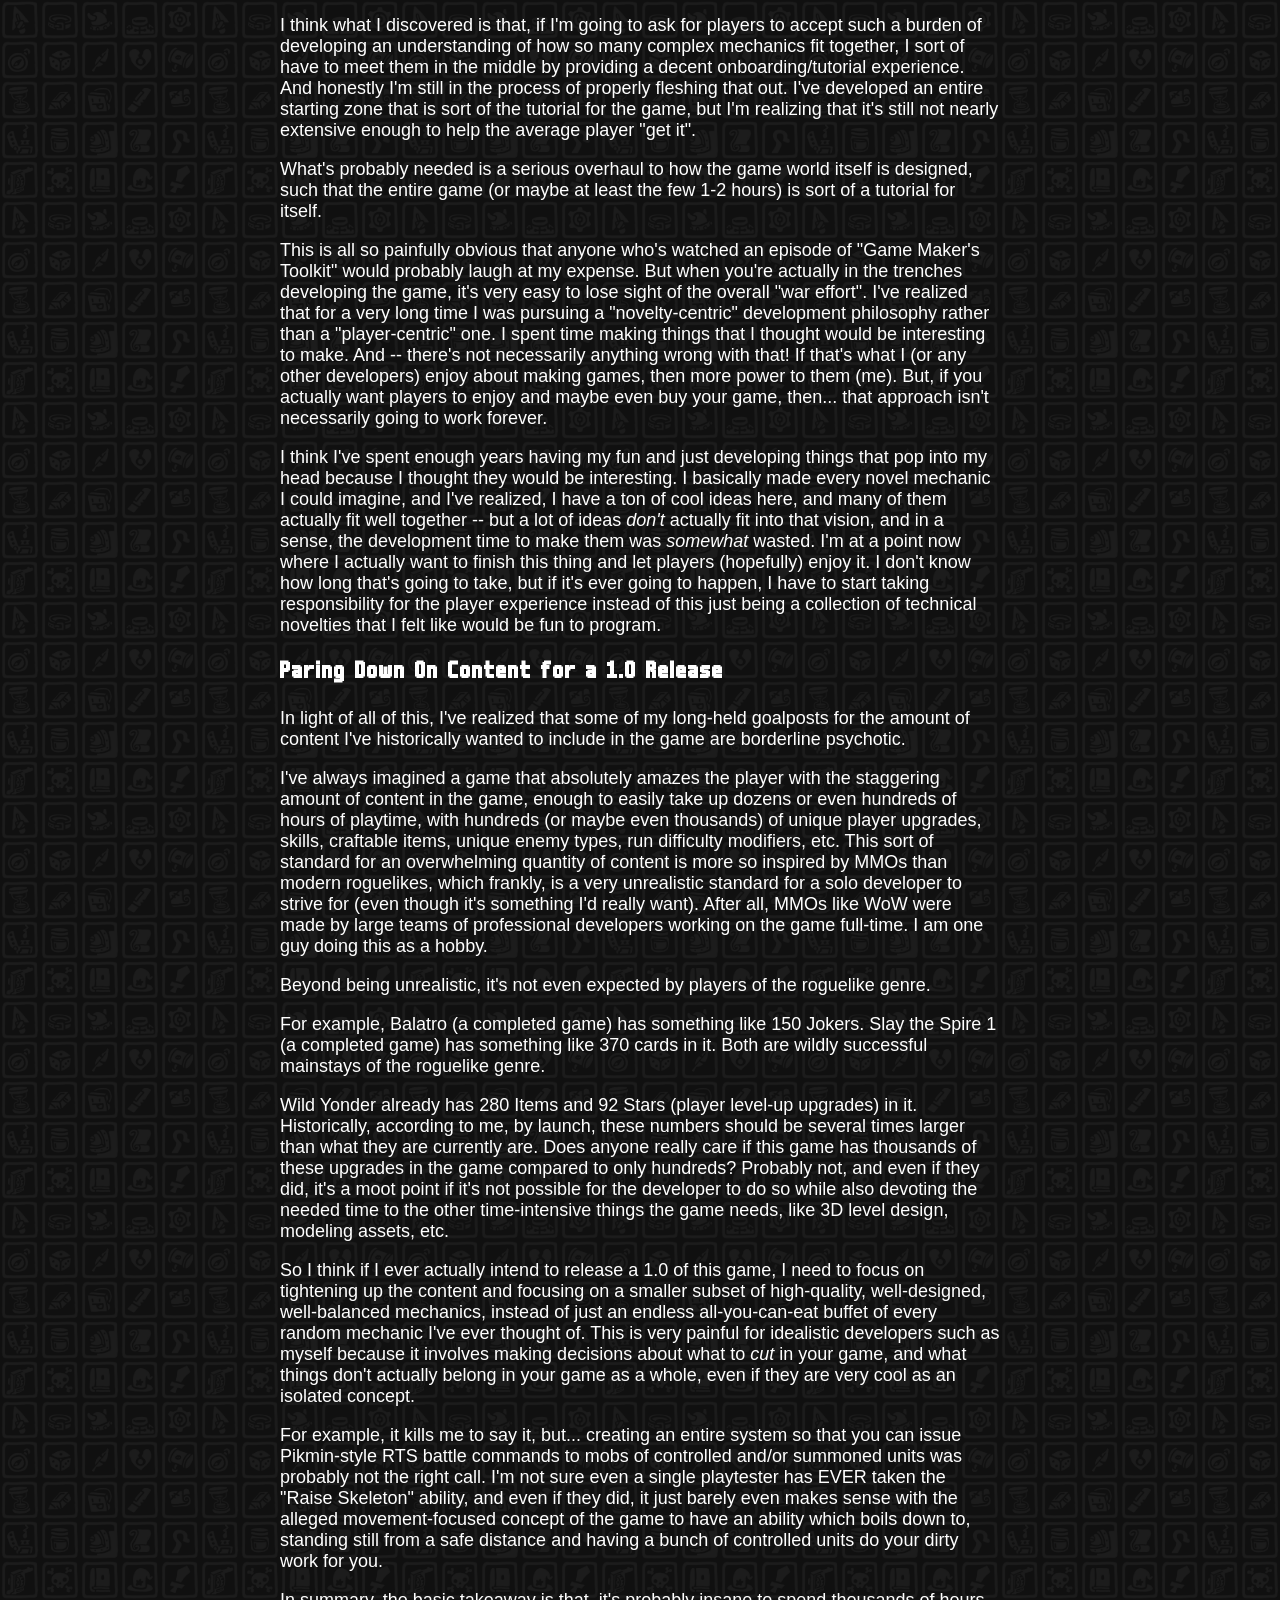
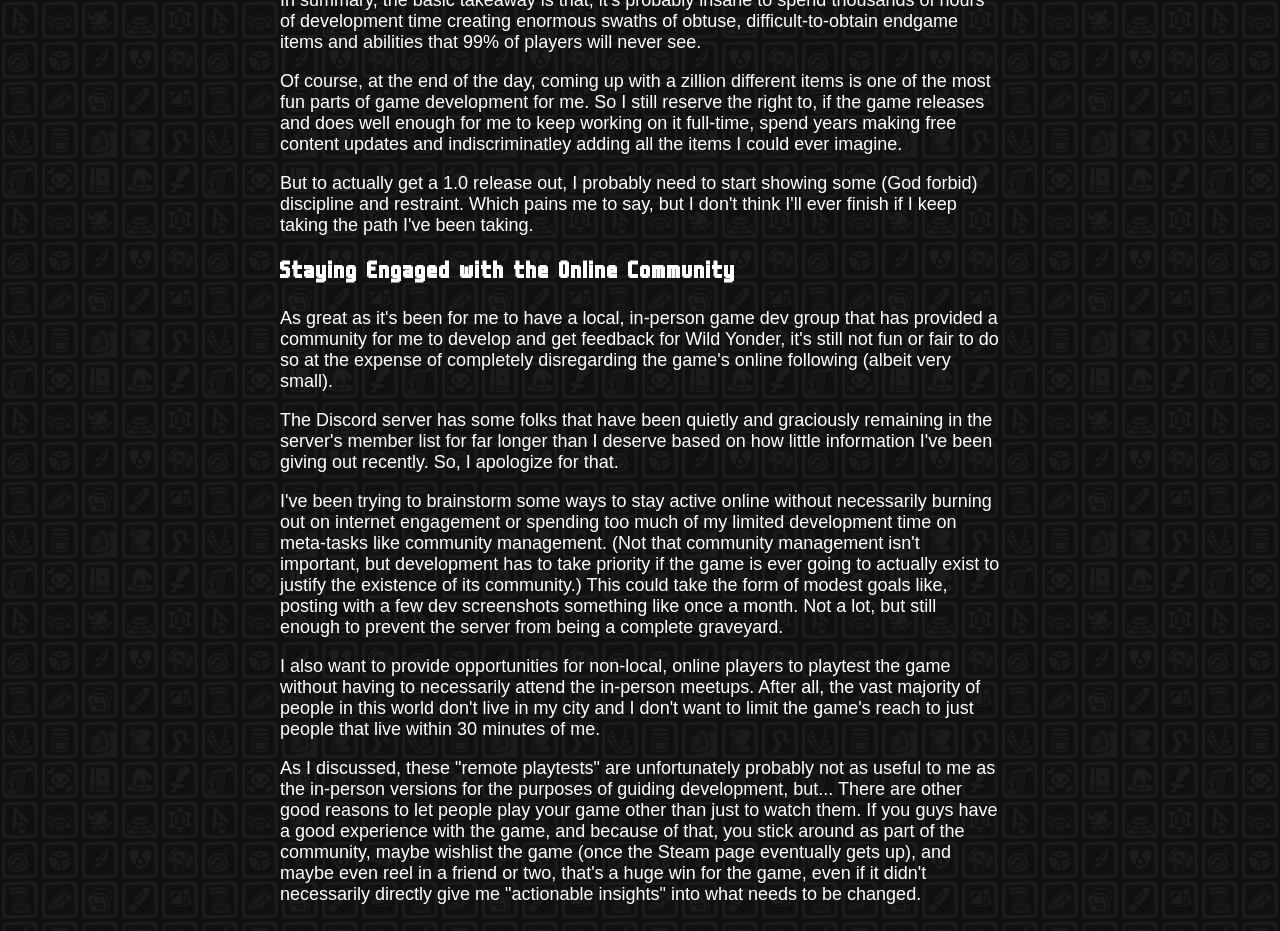
==== commit 755ad200: "Tweaks to blog post" ====
--- a/blog/1/index.html
+++ b/blog/1/index.html
@@ -6,69 +6,85 @@
     <body>
         <div class="post-container">
             <div class="post">
-                <h1 id="the-big-blog-post-of-destiny">The Big Blog Post of Destiny</h1>
-                <p>This is a long post. I don't necessarily recommend that anyone in the entire would should read beyond the TLDR and the Screenshots. However, selfishly, I kind of used it as a "manifesto" for myself to try to help organize my ideas and figure out what I'm even supposed to be doing, which is really easy to forget sometimes when you're working on a project so big that it's taken up several years of your life.</p>
-                <p>However, if you're really interested, you can read it, of course. And I also wanted this to be a bit fleshed out just to prove to anyone that might care, that I actually still do care about this game a lot, and I'm spending a lot of time thinking about it.</p>
-                <h1 id="tl-dr">TL, DR</h1>
+                <h1>The Big Blog Post of Destiny</h1>
+                <h3>August 26, 2026</h3>
+
+                <h2>TLDR / Quick Summary!</h2>
                 <ul>
                     <li>The game is NOT dead!</li>
-                    <li>I had a kid, which reduces my overall free time, but I am constantly brainstorming new ways to organize my day to squeeze out more development time</li>
+                    <li>I had a kid, which reduces my overall free time, but I am constantly brainstorming new ways to organize my day to squeeze in more development time.</li>
                     <li>I joined a local game dev group which has been fantastic. This has allowed me to do a lot of playtesting in person, which has helped inform the direction of the game's development.</li>
-                    <li>New-player onboarding is really important, not even so much for expanding reach, but just for actually helping players understand how all the game's systems come together.</li>
-                    <li>The game has too much content and very few players ever see all of it. So I need to pare down my standards for making a game that has an insane amount of content, and just reduce that to "a solid amount of content". And even more can come in content patches later.</li>
+                    <li>New-player onboarding (e.g. ingame tutorials and mechanics explanation) is really important, not even so much for expanding reach, but just for actually helping players understand how all the game's systems come together.</li>
+                    <li>The game has too much content in terms of items, classes, skills, and not enough content in terms of combat encounters and areas to explore. So I'm reassessing my standards and goals.
                     <li>I'm thinking a lot about ways to stay engaged with the online aspect of the community (e.g. social media, the Discord server) and I'm brainstorming ways to allow playtesting opportunities for interested players that can't necessarily attend the local in-person meetups.</li>
                 </ul>
-                <h1 id="various-fun-screenshots">Various Fun Screenshots</h1>
+
+                <h2 id="various-fun-screenshots">Various Fun Screenshots</h2>
+
                 <p>Steamworks integration! (Create lobbies, join them through your friends list, etc.)</p>
                 <p><img src="steamworks.png" alt="alt text"></p>
                 <hr>
+
                 <p>Screenshot of the Steamworks-compatible lobby system. It has little "scoreboard rows" for all the connected players and shows data about their ping, level, and inventories.</p>
                 <p><img src="lobbySystem.png" alt="alt text"></p>
                 <hr>
+
                 <p>Newly polished and expanded character creation screen with an actual 3D character preview.</p>
                 <p><img src="charCreation.png" alt="alt text"></p>
                 <hr>
+
                 <p>During character creation, you can actually draw a little pixelated bitmap for your character's face. This is sort of friendslop-coded, and I liked it.</p>
                 <p><img src="faceEditor.png" alt="alt text">
                 <img src="faceEditor2.png" alt="alt text"></p>
                 <hr>
+
                 <p>A tutorial area for introducing the core mechanics of the game to the player. This has done wonders but it still needs a lot more work because there's a <em>lot</em> about the game that needs to be explained.</p>
                 <p><img src="tutorialArea.png" alt="alt text"></p>
                 <hr>
+
                 <p>Just screenshot of a somewhat-relevant item tooltip because it's hard to have a screenshot that actually shows this, because it's somewhat abstract. But the entire part of the game system that calculates bonus weapon damage based on your character's movement velocity has been completely reworked to be like, a lot more systemic and complicated, for better or for worse. Actually this involved completely reconceptualizing how attacks are even represented in the game. I could go into it but basically, the faster you're going, you'll deal exponentially more damage, which heavily incentivizes crazy movement. It also creates some fun ways to play around with "mass"/weight in the game because that also factors into the damage calculation formula. Basically you could go for "fat" builds where your character builds a super heavy inventory filled with plate armor and anvils, and that ends up factoring into the amount of weapon damage you do on a velocity strike since you can basically put that weight <em>behind</em> your attacks.</p>
                 <p><img src="physicsRefactor.png" alt="alt text"></p>
                 <hr>
+
                 <p>More options for fleshing out the base 3 character abilities with various star modifiers.</p>
                 <p><img src="constellations.png" alt="alt text"></p>
                 <hr>
+
                 <p>Hockey!</p>
                 <p><img src="hockey.png" alt="alt text"></p>
                 <hr>
+
                 <p>Various improvements to the HUD including a new, stylish HP bar and a more polished NPC dialog interface.</p>
                 <p><img src="newHpBar.png" alt="alt text">
                 <img src="npcDialog.png" alt="alt text"></p>
                 <hr>
+
                 <p>Water! </p>
                 <p><img src="water.png" alt="alt text"></p>
-                <h1>Actual Post</h1>
+
+                <h2>The Long Part of the Post</h2>
+                <p>The TLDR and the Screenshots are probably the quick and fun part of this post. Don't feel pressured to necessarily read this next part unless you're really interested in the nitty gritty thought process behind development! Anyway...</p>
                 <p>The game is NOT dead!</p>
                 <p>...Though, if my posting activity on this server (or for that matter, any social media platforms) over the course of the past year were any indication, I would certainly forgive anyone for thinking so.</p>
                 <p>Due to major events in my personal life in the past year (translation: I had a kid!), admittedly, I haven't had as much time recently to work on the game as I did in the past. I suppose this is par for the course, and it makes me really wish I'd hustled more in my early twenties instead of playing a zillion hours of Dota 2 and Team Fortress 2. But then again, if I hadn't played those games, I probably wouldn't be making Wild Yonder, so, what's a fellow to do?</p>
                 <p>Though, even despite this, believe it or not, the game has actually been getting semi-regular development updates and playtesting -- it's just that, the game's presence has transitioned more into the actual real world, much more so than the internet.</p>
                 <p>In 2025 I discovered (and joined) a fantastic group of small, local independent game developers, the Triangle Interactive Arts Collective. This group does all sorts of awesome things -- weekly hangouts, monthly playtest nights that are open to the public, and even a big yearly showcase (Oak City Indie Games) that fills out a showroom floor at the local community college.</p>
                 <p>Plugging into this group has been an absolute game changer in terms of the playtesting resources I have at my disposal. Finding playtesters over the internet can be challenging, and even if you are able to find incredible, wonderful people that are interested in your game and willing to playtest it (you guys are great) -- there's still something that can be lost in translation when you can't actually watch them playtest in person. The closest approximation would be like a Discord screen share, but that isn't always possible, and even if you can get it, there's still something lost when you can't watch someone's facial expressions and body language. Oh, and tech troubleshooting is more difficult remotely. Basically, when it comes to playtesting, in-person is really the best.</p>
-                <h1 id="discoveries-from-playtesting">Discoveries From Playtesting</h1>
+                
+                <h3>Discoveries From Playtesting</h3>
                 <p>Now that I have a fairly regular stream of playtesters experiencing the game fresh, I was finally able to watch a large number of players interact with the game, going into it with very little idea of what to expect other than maybe a promotional poster and brief elevator pitch from myself. And I discovered that... for the most part, people don't really know what to do.</p>
                 <p>In retrospect, this should not be surprising at all. I made the daring (some might say ill-advised) decision to make a game that basically demands high-level skills from the player that span multiple somewhat-inaccessible gaming genres. Players are expected to have the finesse and aiming control characteristic of first-person shooters, the precise movement of platformers, the build-crafting and item-drafting of MOBAs like Dota.</p>
                 <p>This is all well and good -- I think it's fine to design a demanding game that expects a lot from the player, as long as you're delivering commensurate fun in return. But, if you're going to do so, you can't just drop the player off into the deep end and wonder why they're not swimming. I realized that, in older builds of the game, that's sort of what I was doing.</p>
                 <p>And maybe my expectations were somewhat mis-calibrated by some of the absolute amazing intuition, innate game sense, and enthusiasm of some of the playtesters on the Discord server from the game's first internet playtest. Some of you guys made it to the final boss, discovered game-breaking builds, and were even making impressive speedrun videos of the game.</p>
                 <p>But, I realized for the typical player, this was not necessarily the sort of experience they were having. In practice, the average player was making resonating with one or two aspects of the game -- they really enjoyed the movement mehcanics, or the art style, or maybe they could see the potential for the crafting system -- but as a whole, they couldn't see how all the various systems in the game were supposed to pull together.</p>
-                <h1>Focusing on New Player Experience and Onboarding</h1>
+                
+                <h3>Focusing on New Player Experience and Onboarding</h3>
                 <p>I think what I discovered is that, if I'm going to ask for players to accept such a burden of developing an understanding of how so many complex mechanics fit together, I sort of have to meet them in the middle by providing a decent onboarding/tutorial experience. And honestly I'm still in the process of properly fleshing that out. I've developed an entire starting zone that is sort of the tutorial for the game, but I'm realizing that it's still not nearly extensive enough to help the average player "get it".</p>
                 <p>What's probably needed is a serious overhaul to how the game world itself is designed, such that the entire game (or maybe at least the few 1-2 hours) is sort of a tutorial for itself.</p>
                 <p>This is all so painfully obvious that anyone who's watched an episode of "Game Maker's Toolkit" would probably laugh at my expense. But when you're actually in the trenches developing the game, it's very easy to lose sight of the overall "war effort". I've realized that for a very long time I was pursuing a "novelty-centric" development philosophy rather than a "player-centric" one. I spent time making things that I thought would be interesting to make. And -- there's not necessarily anything wrong with that! If that's what I (or any other developers) enjoy about making games, then more power to them (me). But, if you actually want players to enjoy and maybe even buy your game, then... that approach isn't necessarily going to work forever.</p>
                 <p>I think I've spent enough years having my fun and just developing things that pop into my head because I thought they would be interesting. I basically made every novel mechanic I could imagine, and I've realized, I have a ton of cool ideas here, and many of them actually fit well together -- but a lot of ideas <em>don't</em> actually fit into that vision, and in a sense, the development time to make them was <em>somewhat</em> wasted. I'm at a point now where I actually want to finish this thing and let players (hopefully) enjoy it. I don't know how long that's going to take, but if it's ever going to happen, I have to start taking responsibility for the player experience instead of this just being a collection of technical novelties that I felt like would be fun to program.</p>
-                <h1>Paring Down On Content for a 1.0 Release</h1>
+                
+                <h3>Paring Down On Content for a 1.0 Release</h3>
                 <p>In light of all of this, I've realized that some of my long-held goalposts for the amount of content I've historically wanted to include in the game are borderline psychotic.</p>
                 <p>I've always imagined a game that absolutely amazes the player with the staggering amount of content in the game, enough to easily take up dozens or even hundreds of hours of playtime, with hundreds (or maybe even thousands) of unique player upgrades, skills, craftable items, unique enemy types, run difficulty modifiers, etc. This sort of standard for an overwhelming quantity of content is more so inspired by MMOs than modern roguelikes, which frankly, is a very unrealistic standard for a solo developer to strive for (even though it's something I'd really want). After all, MMOs like WoW were made by large teams of professional developers working on the game full-time. I am one guy doing this as a hobby.</p>
                 <p>Beyond being unrealistic, it's not even expected by players of the roguelike genre.</p>
@@ -79,14 +95,13 @@
                 <p>In summary, the basic takeaway is that, it's probably insane to spend thousands of hours of development time creating enormous swaths of obtuse, difficult-to-obtain endgame items and abilities that 99% of players will never see.</p>
                 <p>Of course, at the end of the day, coming up with a zillion different items is one of the most fun parts of game development for me. So I still reserve the right to, if the game releases and does well enough for me to keep working on it full-time, spend years making free content updates and indiscriminatley adding all the items I could ever imagine.</p>
                 <p>But to actually get a 1.0 release out, I probably need to start showing some (God forbid) discipline and restraint. Which pains me to say, but I don't think I'll ever finish if I keep taking the path I've been taking.</p>
-                <h1>Staying Engaged with the Online Community</h1>
+
+                <h3>Staying Engaged with the Online Community</h3>
                 <p>As great as it's been for me to have a local, in-person game dev group that has provided a community for me to develop and get feedback for Wild Yonder, it's still not fun or fair to do so at the expense of completely disregarding the game's online following (albeit very small). </p>
-                <p>he Discord server has some folks that have been quietly and graciously remaining in the server's member list for far longer than I deserve based on how little information I've been giving out recently. So, I apologize for that.</p>
+                <p>The Discord server has some folks that have been quietly and graciously remaining in the server's member list for far longer than I deserve based on how little information I've been giving out recently. So, I apologize for that.</p>
                 <p>I've been trying to brainstorm some ways to stay active online without necessarily burning out on internet engagement or spending too much of my limited development time on meta-tasks like community management. (Not that community management isn't important, but development has to take priority if the game is ever going to actually exist to justify the existence of its community.) This could take the form of modest goals like, posting with a few dev screenshots something like once a month. Not a lot, but still enough to prevent the server from being a complete graveyard.</p>
                 <p>I also want to provide opportunities for non-local, online players to playtest the game without having to necessarily attend the in-person meetups. After all, the vast majority of people in this world don't live in my city and I don't want to limit the game's reach to just people that live within 30 minutes of me.</p>
                 <p>As I discussed, these "remote playtests" are unfortunately probably not as useful to me as the in-person versions for the purposes of guiding development, but... There are other good reasons to let people play your game other than just to watch them. If you guys have a good experience with the game, and because of that, you stick around as part of the community, maybe wishlist the game (once the Steam page eventually gets up), and maybe even reel in a friend or two, that's a huge win for the game, even if it didn't necessarily directly give me "actionable insights" into what needs to be changed.</p>
-                <h1>The End</h1>
-                <p>I had a lot more incoherent rambling that I could have added, but this post is already long enough and enough of a mess that I decided to spare myself from writing it and any hapless readers from reading it. Thanks for reading all of this! Go take a break and drink a glass of water.</p>
             </div>
         </div>
     </body>
--- a/style.css
+++ b/style.css
@@ -7,12 +7,35 @@
   font-display: swap;
 }
 
+@keyframes back-and-forth {
+	from { rotate: -1deg; }
+	to { rotate: 1deg; }
+}
+
+h1, h2, h3 {
+	font-family: 'm6x11', sans-serif;
+	letter-spacing: 1px;
+	animation: 3s infinite alternate-reverse back-and-forth;
+	animation-timing-function: ease-in-out;
+	width: fit-content;
+}
+
 h1
 {
-	font-family: 'm6x11', sans-serif;
-	font-size: 33px;
-	letter-spacing: 1px;
-	rotate: -1deg;
+    font-size: 48px;
+    background: white;
+    color: gray;
+    padding: 16px;
+}
+
+h2
+{
+	font-size: 32px;
+}
+
+h3
+{
+	font-size: 24px;
 }
 
 @keyframes scrollingBg {
